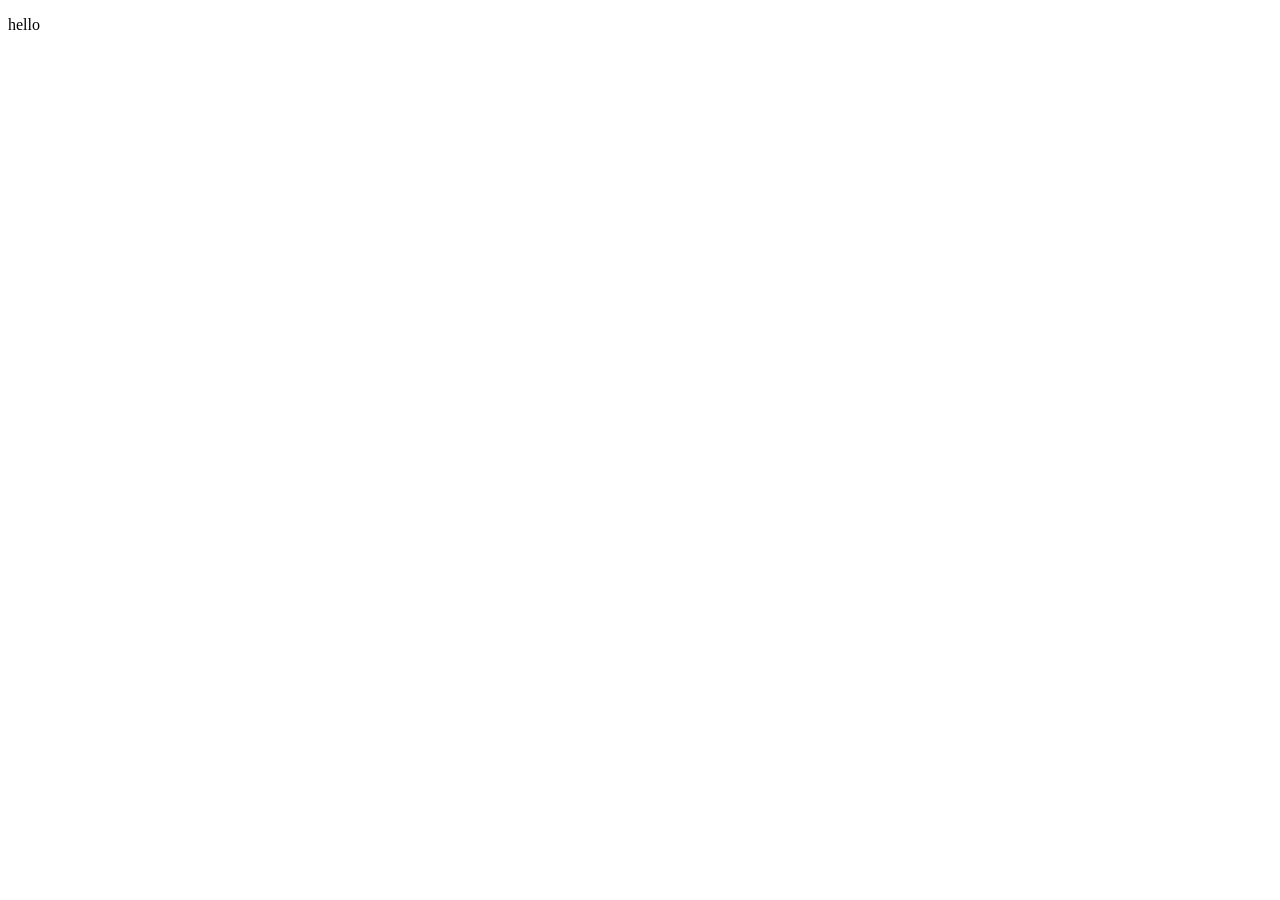
==== index.html @ 3524cd4f "added first page" ====
<!DOCTYPE html>
<html lang="en">
<head>
    <meta charset="UTF-8">
    <meta name="viewport" content="width=device-width, initial-scale=1.0">
    <title>Document</title>
</head>
<body>

 <p>hello</p>   


</body>

</html>
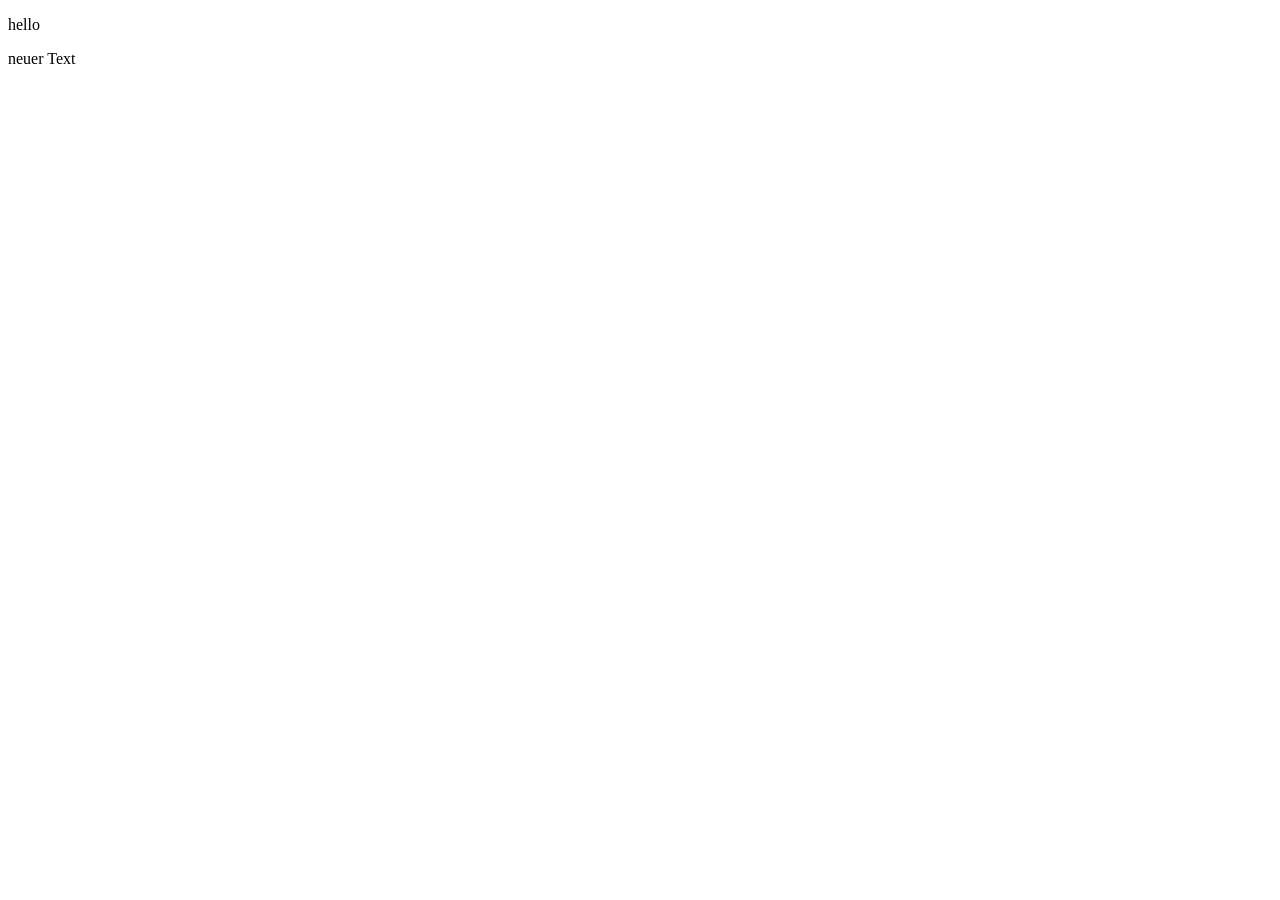
==== commit 9749e476: "Commit 1" ====
--- a/index.html
+++ b/index.html
@@ -8,7 +8,7 @@
 <body>
 
  <p>hello</p>   
-
+ <p>neuer Text</p>
 
 </body>
 
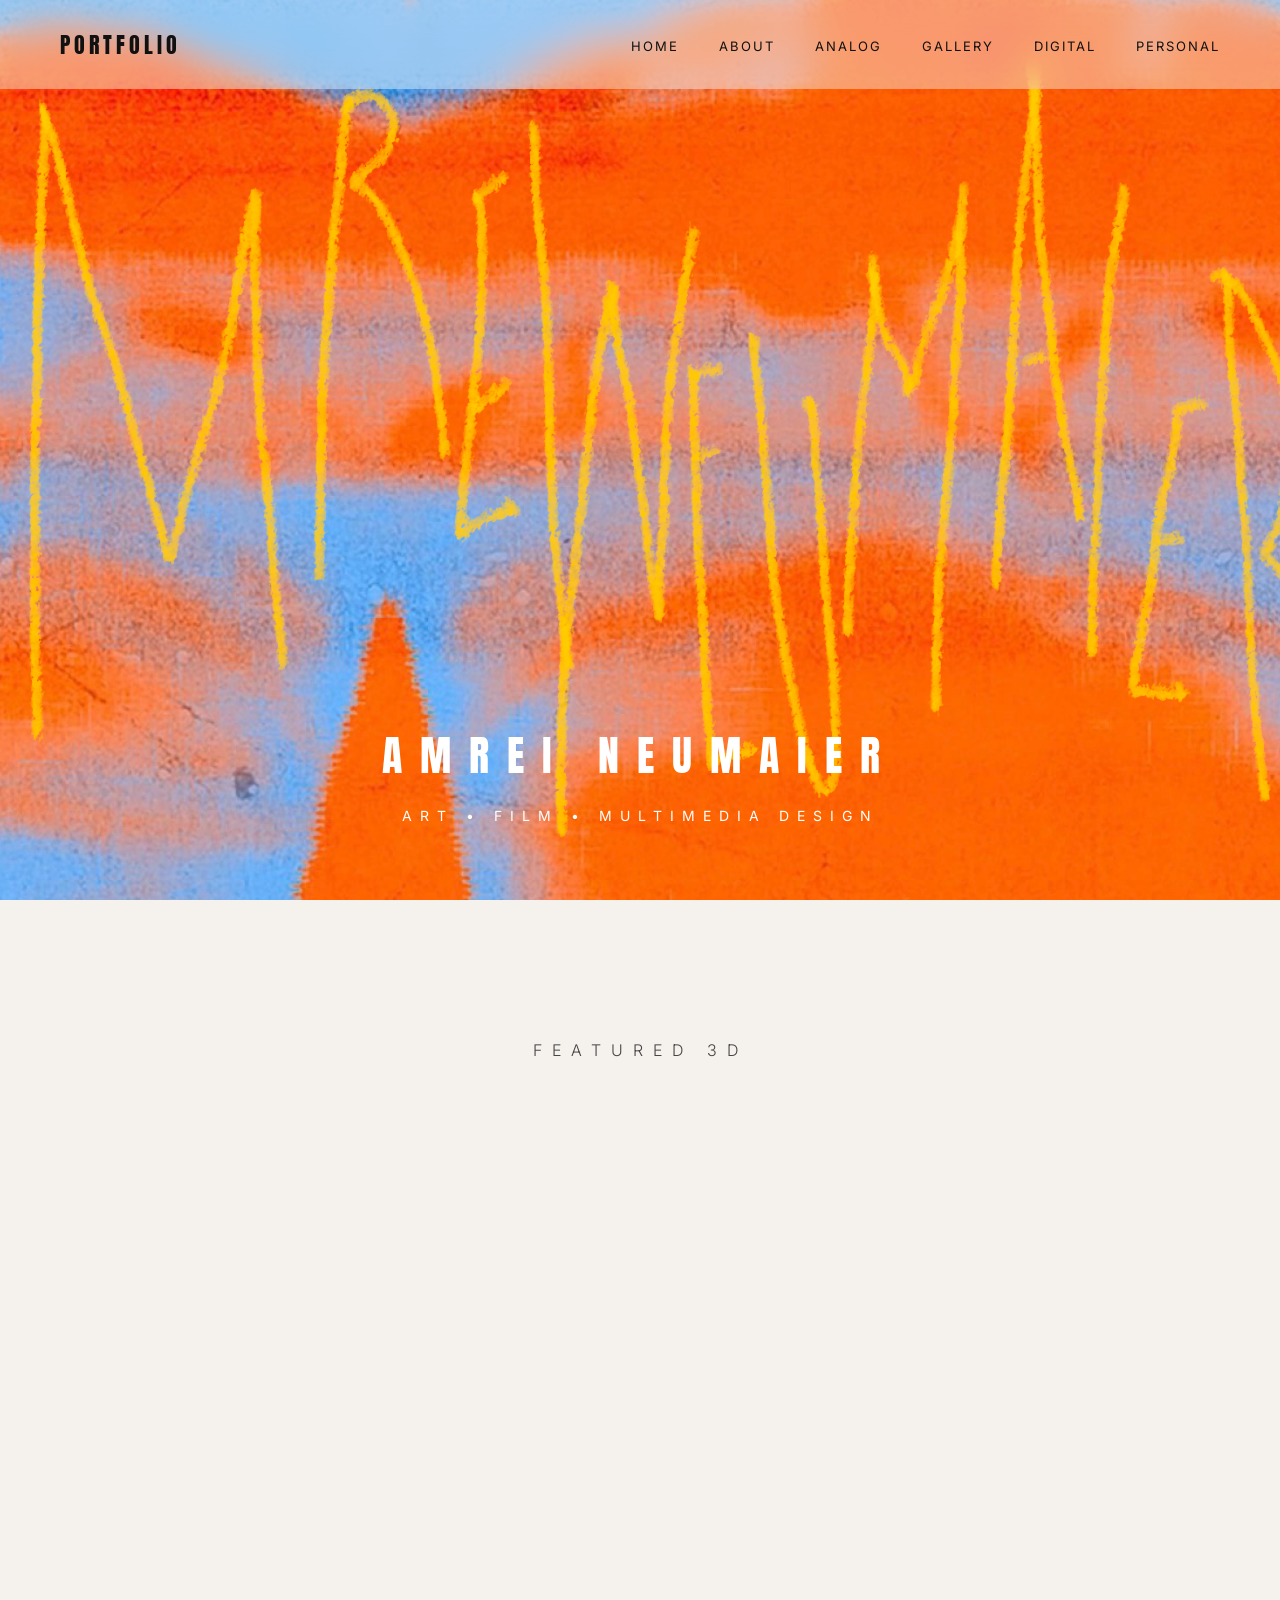
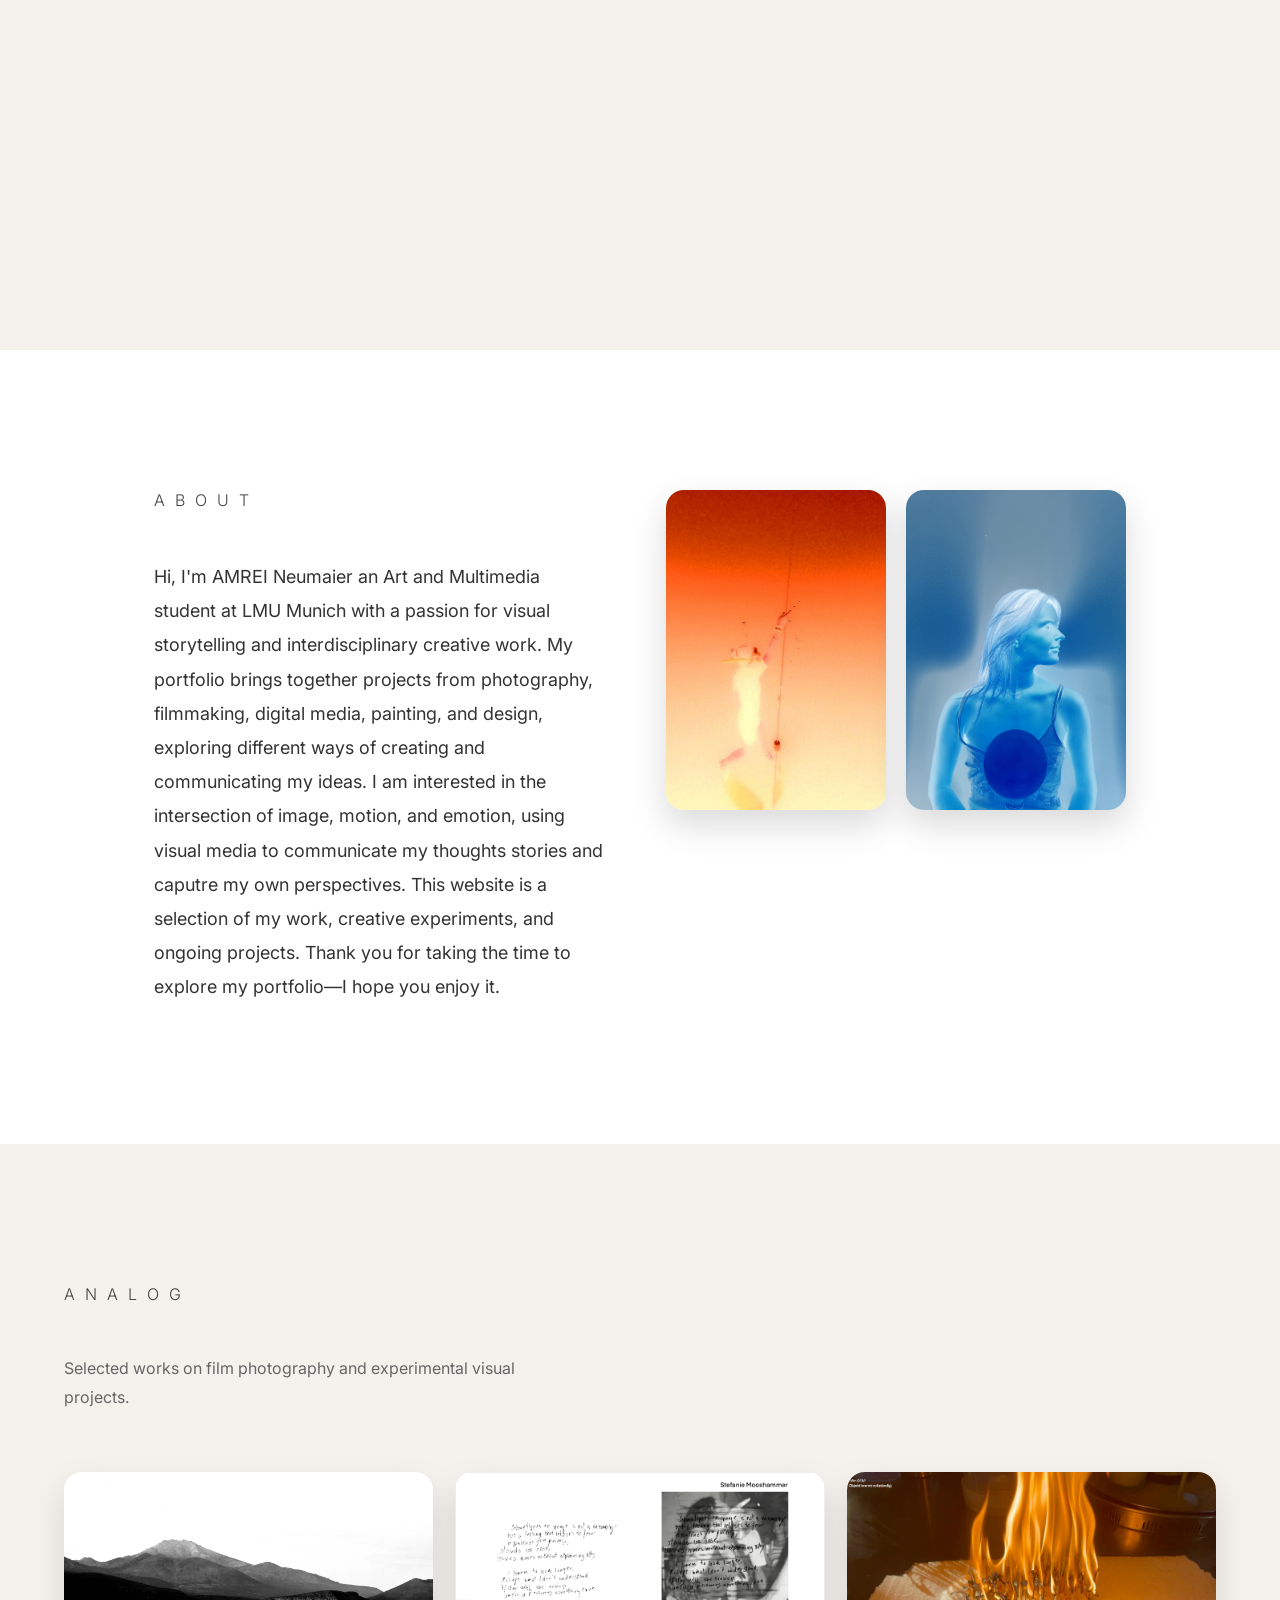
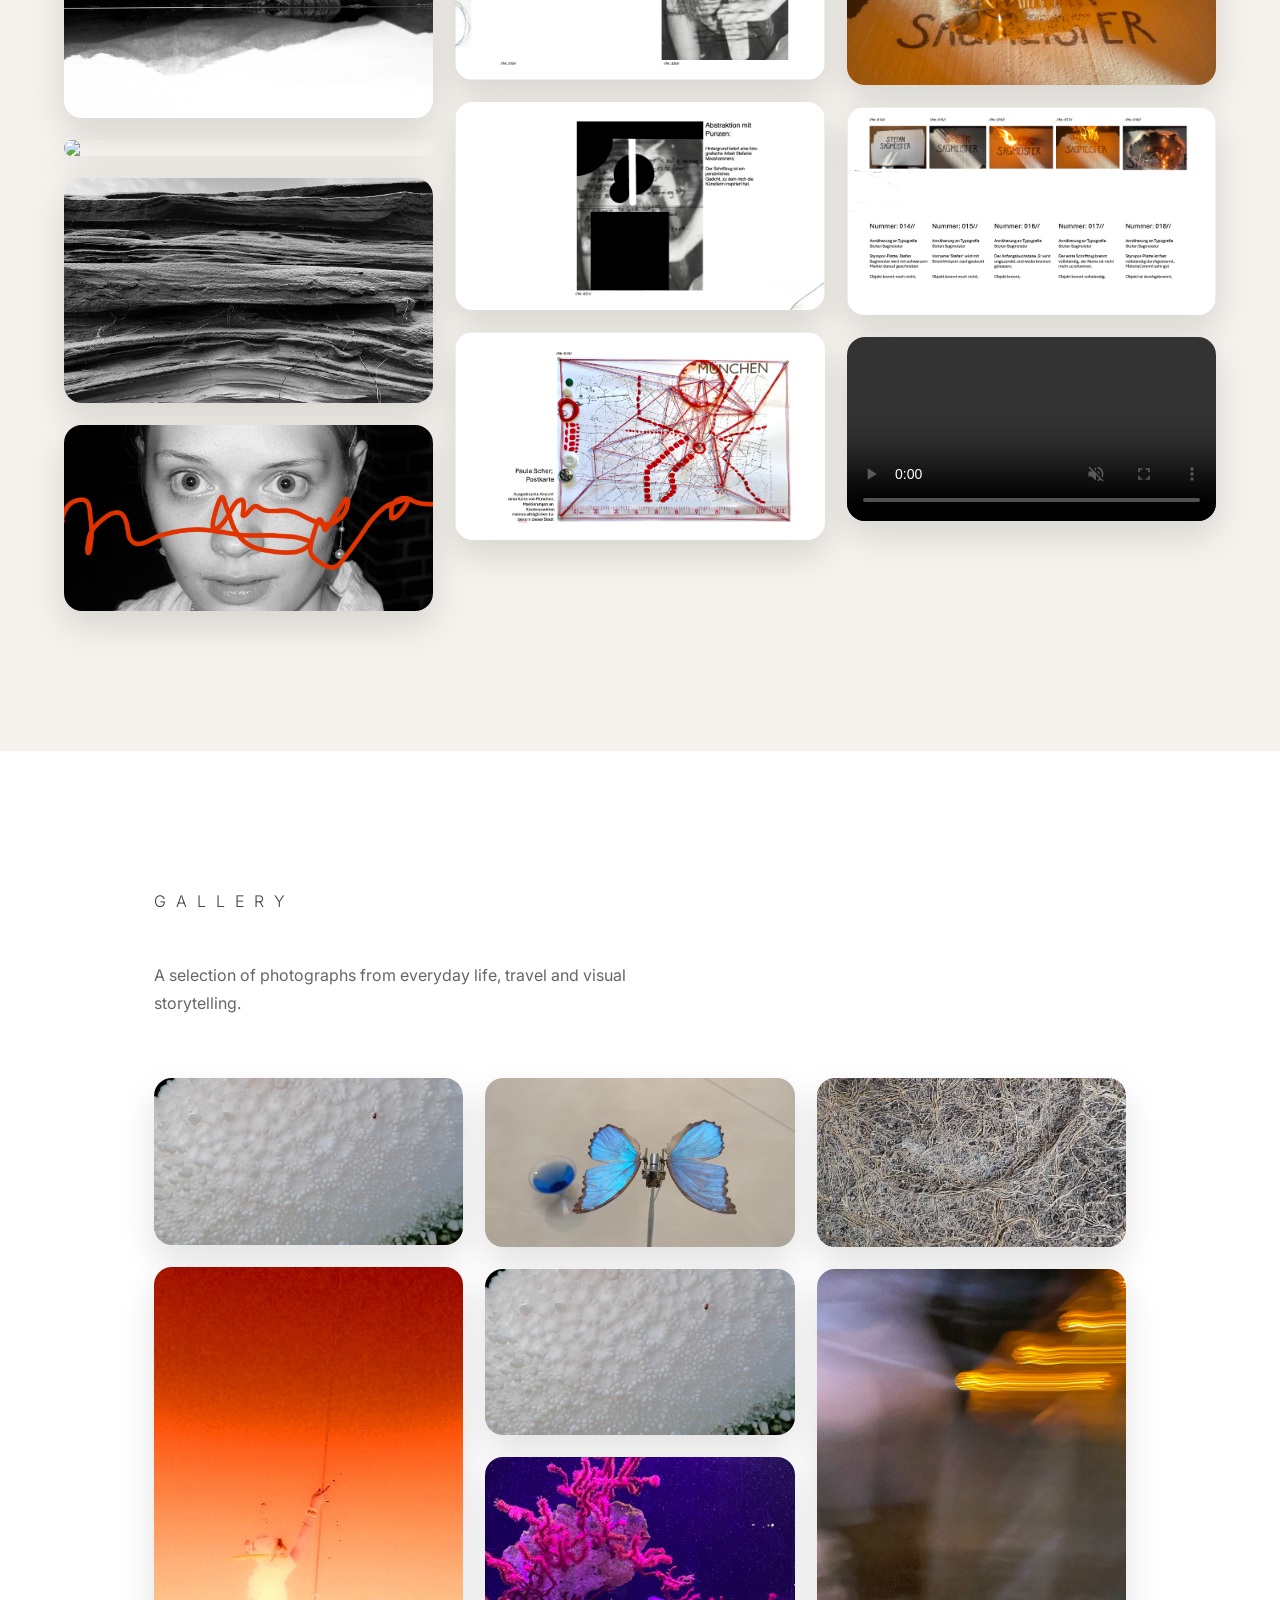
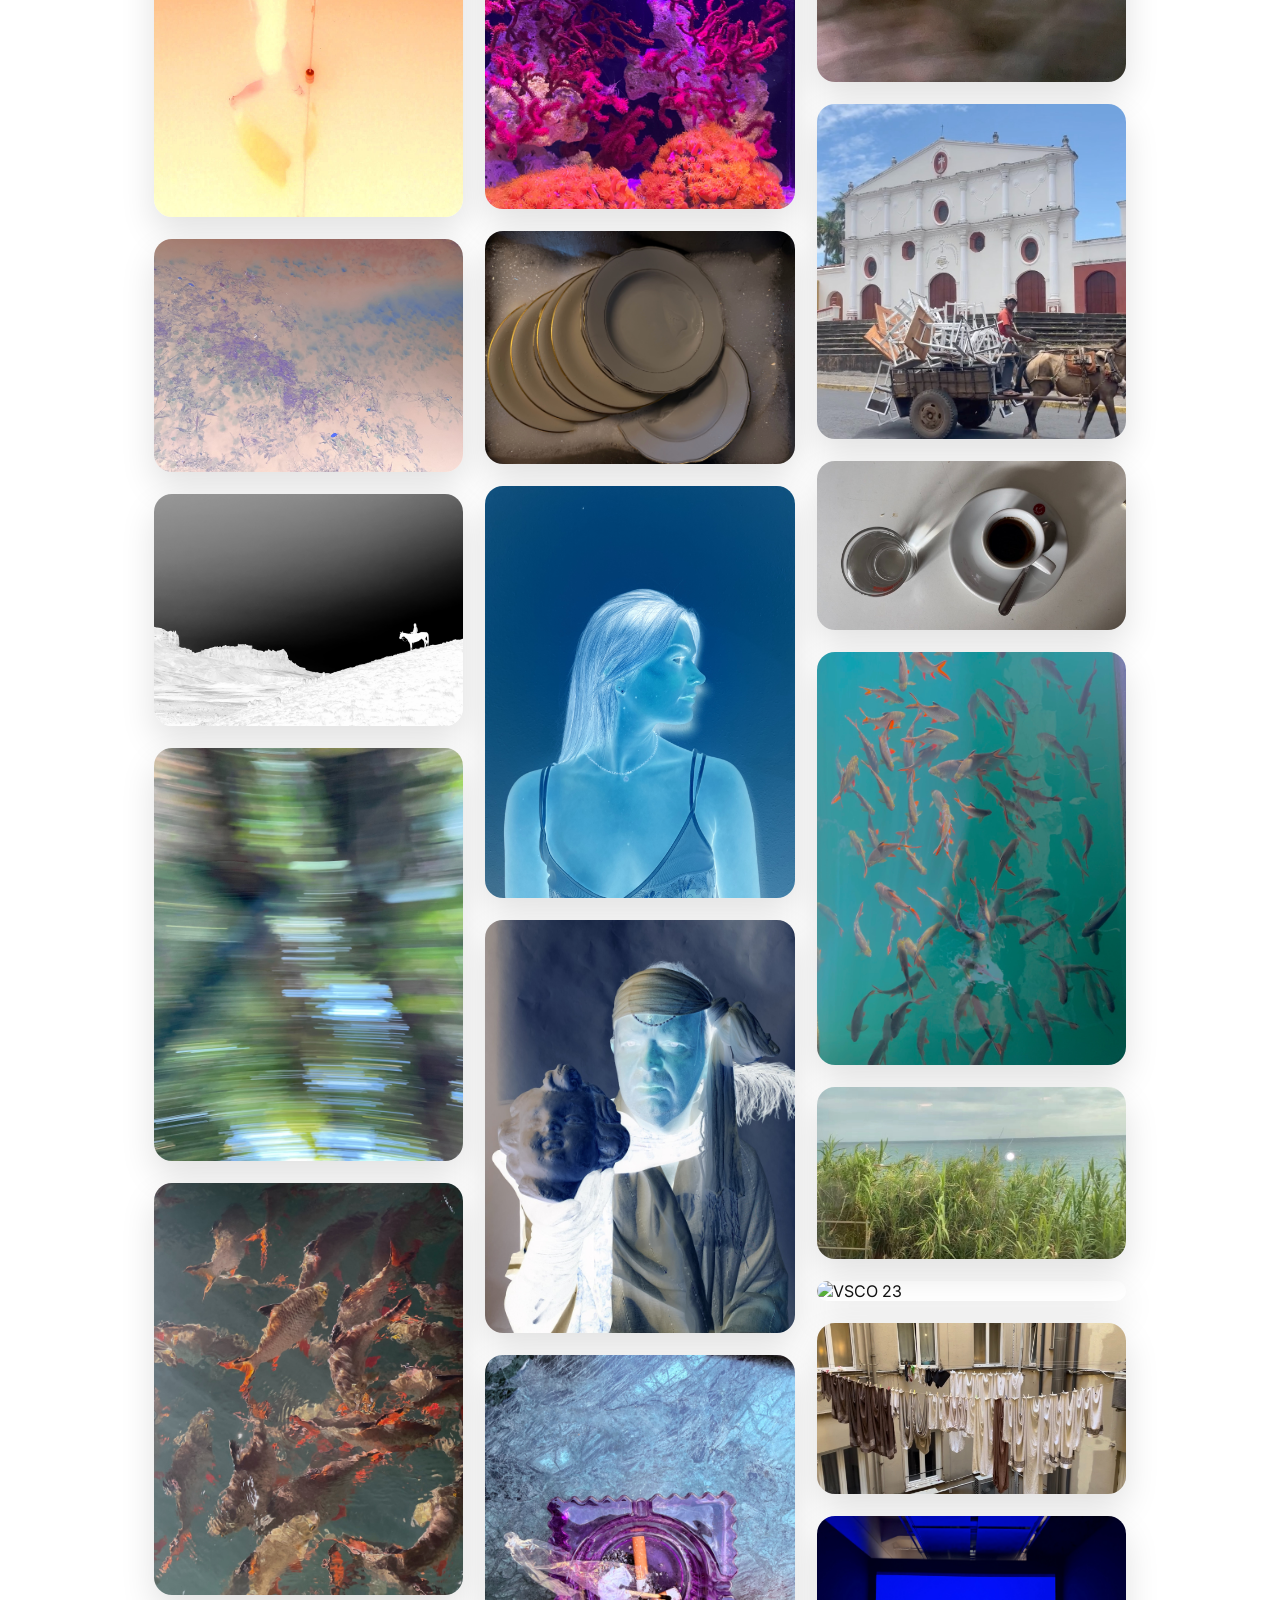
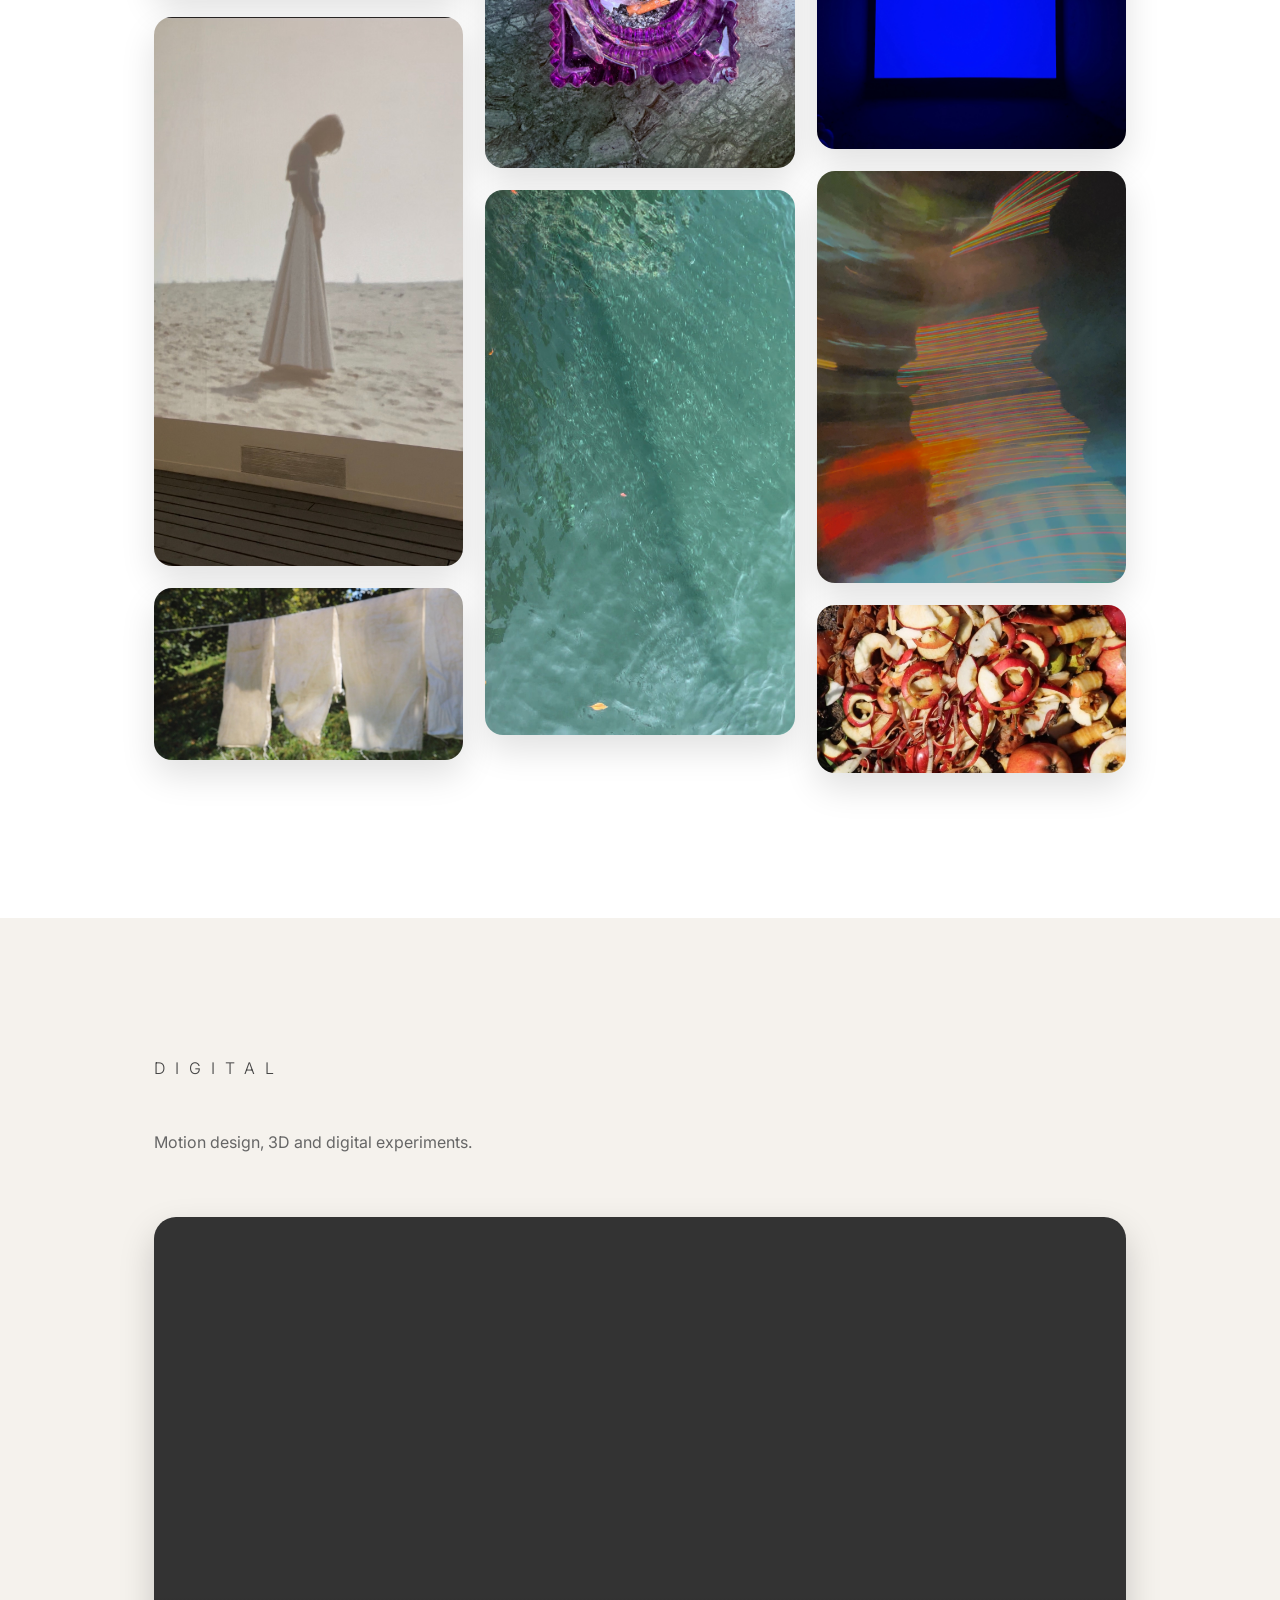
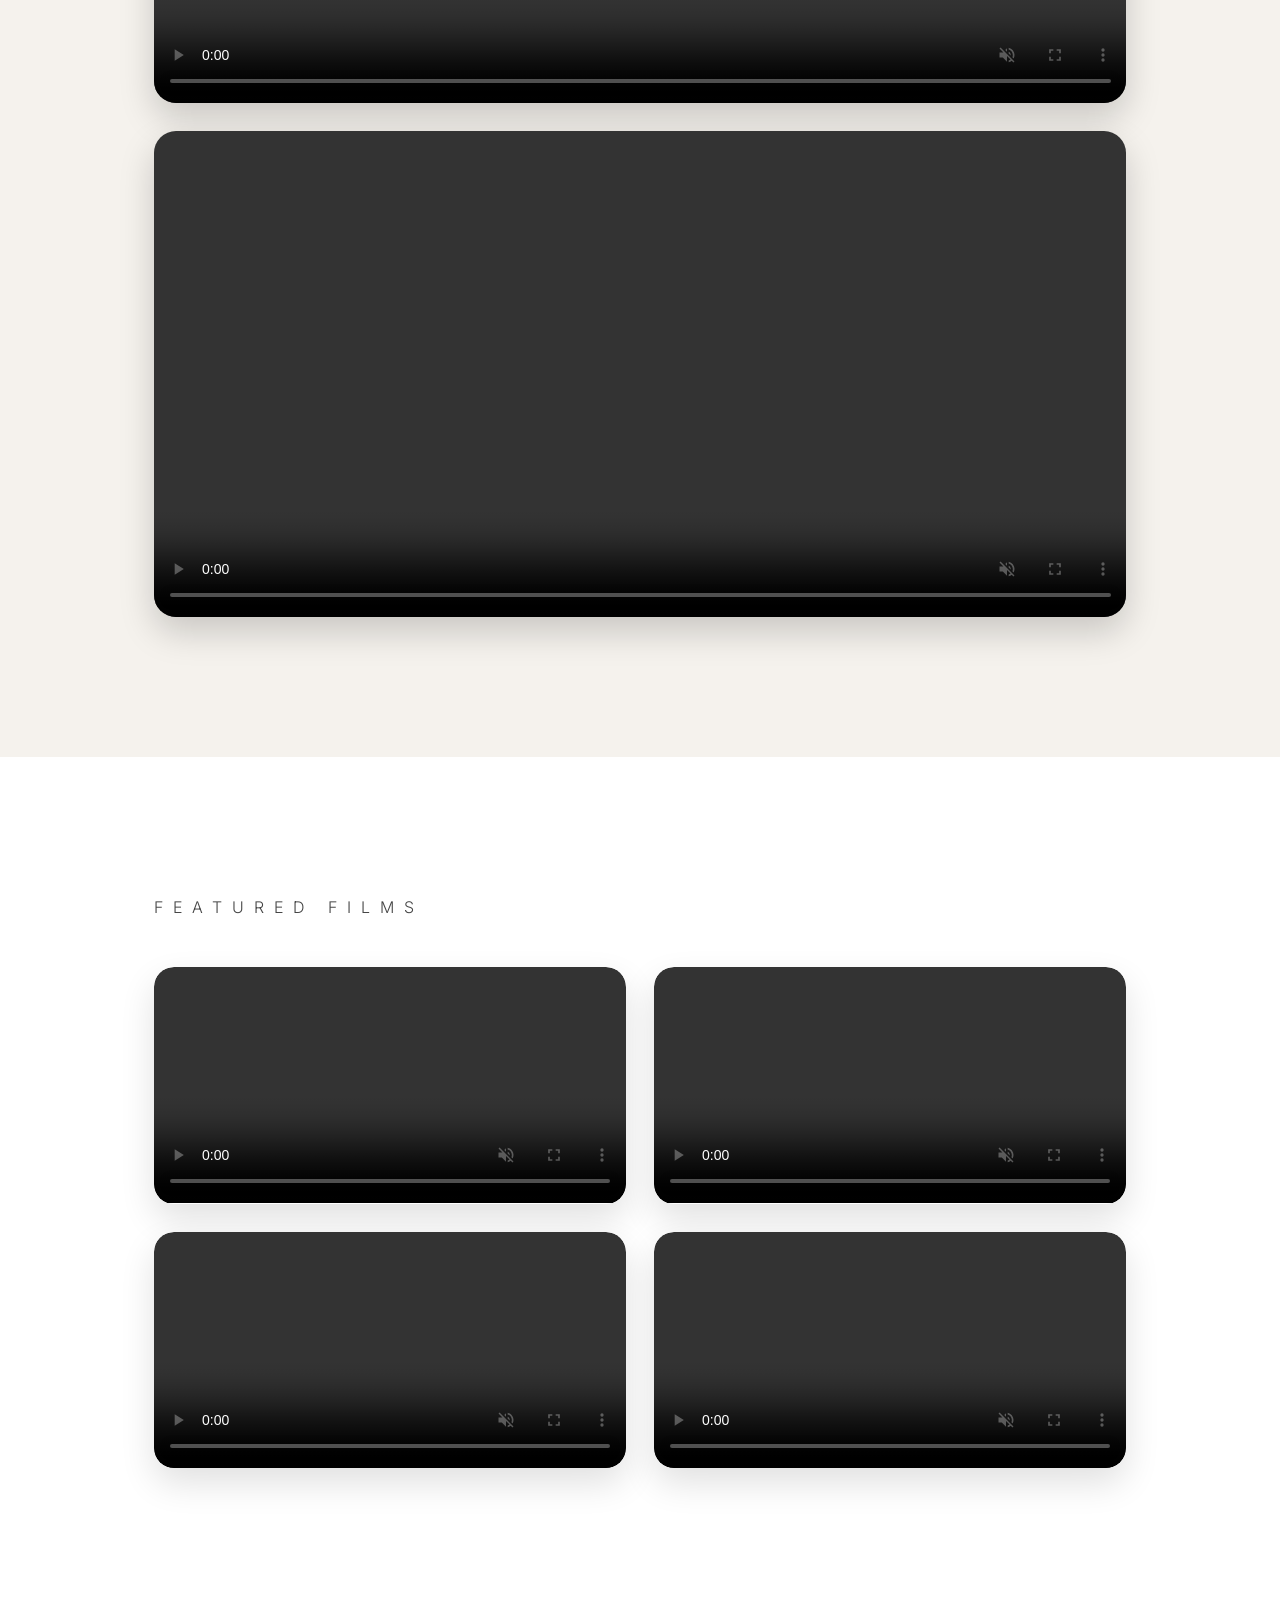
==== commit 59a1251a: "commit2" ====
--- a/index.html
+++ b/index.html
@@ -1,16 +1,166 @@
 <!DOCTYPE html>
 <html lang="en">
+
 <head>
+
     <meta charset="UTF-8">
     <meta name="viewport" content="width=device-width, initial-scale=1.0">
-    <title>Document</title>
+
+    <title>Amrei Neumaier | Portfolio</title>
+
+    <link rel="preconnect" href="https://fonts.googleapis.com">
+    <link rel="preconnect" href="https://fonts.gstatic.com" crossorigin>
+
+    <link href="https://fonts.googleapis.com/css2?family=Anton&family=Inter:wght@300;400;500&display=swap" rel="stylesheet">
+
+    <link rel="stylesheet" href="style.css">
+
+    <script type="module"
+    src="https://unpkg.com/@google/model-viewer/dist/model-viewer.min.js"></script>
+
 </head>
+
 <body>
 
- <p>hello</p>   
- <p>neuer Text</p>
+<nav>
+
+    <div class="logo">
+        PORTFOLIO
+    </div>
+
+    <ul>
+
+        <li><a href="#home">Home</a></li>
+        <li><a href="#about">About</a></li>
+        <li><a href="#analog">Analog</a></li>
+        <li><a href="#gallery">Gallery</a></li>
+        <li><a href="#digital">Digital</a></li>
+        <li><a href="#personal">Personal</a></li>
+
+    </ul>
+
+</nav>
+
+
+<header class="hero" id="home">
+
+    <img src="Images/wasser.png" class="hero-bg">
+
+    <div class="hero-text">
+
+        <h1>AMREI NEUMAIER</h1>
+
+        <p>
+            ART • FILM • MULTIMEDIA DESIGN
+        </p>
+
+    </div>
+
+</header>
+
+
+<section class="fish-section">
+
+    <h2>Featured 3D</h2>
+
+    <model-viewer
+        src="Models/fisch.glb"
+        auto-rotate
+        shadow-intensity="1">
+    </model-viewer>
+
+    <audio id="fishSound">
+        <source src="Audio/fishmarket.mp3" type="audio/mpeg">
+    </audio>
+
+
+</section>
+
+<section id="about">
+
+    <div class="about-content">
+
+        <div class="about-text">
+            <h2>About</h2>
+            <p>Hi, I'm AMREI Neumaier an Art and Multimedia student at LMU Munich with a passion for visual storytelling and interdisciplinary creative work.
+
+My portfolio brings together projects from photography, filmmaking, digital media, painting, and design, exploring different ways of creating and communicating my ideas. I am interested in the intersection of image, motion, and emotion, using visual media to communicate my thoughts stories and caputre my own perspectives.
+
+This website is a selection of my work, creative experiments, and ongoing projects. Thank you for taking the time to explore my portfolio—I hope you enjoy it.
+
+            </p>
+        </div>
+
+        <div class="about-images">
+            <img src="Images/diving.png" alt="Diving">
+            <img src="Images/ami.JPG" alt="Portrait von Amrei">
+        </div>
+
+    </div>
+
+</section>
+
+<section id="analog">
+
+    <div class="gallery-header">
+
+        <h2>Analog</h2>
+
+        <p>
+            Selected works on film photography and experimental visual projects.
+        </p>
+
+    </div>
+
+    <div id="analogGallery" class="masonry-gallery"></div>
+
+</section>
+
+<section id="gallery">
+
+    <div class="gallery-header">
+
+        <h2>Gallery</h2>
+
+        <p>
+            A selection of photographs from everyday life, travel and visual storytelling.
+        </p>
+
+    </div>
+
+    <div class="masonry-gallery" id="masonryGallery"></div>
+
+</section>
+
+<section id="digital">
+
+    <div class="gallery-header">
+
+        <h2>Digital</h2>
+
+        <p>
+            Motion design, 3D and digital experiments.
+        </p>
+
+    </div>
+
+    <div id="digitalGallery"></div>
+
+</section>
+
+
+<section id="personal">
+
+    <h2>Featured Films</h2>
+
+    <div id="filmGrid" class="film-grid"></div>
+
+    <div id="filmGrid" class="film-grid"></div>
+
+</section>
+
+<script src="script.js"></script>
 
 </body>
 
-</html>
-
+</html>
--- a/style.css
+++ b/style.css
@@ -0,0 +1,815 @@
+/* ---------------- RESET ---------------- */
+
+*{
+    margin:0;
+    padding:0;
+    box-sizing:border-box;
+}
+
+html{
+    scroll-behavior:smooth;
+}
+
+body{
+
+    font-family:"Inter",sans-serif;
+    background:#F5F2ED;
+    color:#111;
+    overflow-x:hidden;
+
+}
+
+
+/* ---------------- NAVIGATION ---------------- */
+
+nav{
+
+    position:fixed;
+
+    top:0;
+    left:0;
+
+    width:100%;
+
+    display:flex;
+
+    justify-content:space-between;
+
+    align-items:center;
+
+    padding:28px 60px;
+
+    z-index:1000;
+
+    backdrop-filter:blur(18px);
+
+    background:rgba(245,242,237,.45);
+
+    transition:.4s;
+
+}
+
+nav.scrolled{
+
+    background:rgba(255,255,255,.88);
+
+    box-shadow:0 8px 25px rgba(0,0,0,.08);
+
+}
+
+.logo{
+
+    font-family:"Anton",sans-serif;
+
+    font-size:22px;
+
+    letter-spacing:4px;
+
+    color:#111;
+
+}
+
+
+nav ul{
+
+    display:flex;
+
+    gap:40px;
+
+    list-style:none;
+
+}
+
+nav a{
+
+    text-decoration:none;
+
+    color:#111;
+
+    font-size:13px;
+
+    text-transform:uppercase;
+
+    letter-spacing:2px;
+
+    position:relative;
+
+}
+
+nav a::after{
+
+    content:"";
+
+    position:absolute;
+
+    left:0;
+    bottom:-6px;
+
+    width:0;
+
+    height:1px;
+
+    background:#111;
+
+    transition:.35s;
+
+}
+
+nav a:hover::after{
+
+    width:100%;
+
+}
+
+
+
+/* ---------------- HERO ---------------- */
+
+.hero{
+
+    position:relative;
+
+    width:100%;
+
+    height:100vh;
+
+    overflow:hidden;
+
+}
+
+.hero-bg{
+
+    position:absolute;
+
+    inset:0;
+
+    width:100%;
+    height:100%;
+
+    object-fit:cover;
+
+}
+
+.hero-text{
+
+    position:absolute;
+
+    bottom:70px;
+
+    left:50%;
+
+    transform:translateX(-50%);
+
+    text-align:center;
+
+    color:white;
+
+    animation:fadeUp 1.2s ease;
+
+}
+
+.hero-text h1{
+
+    font-family:"Anton",sans-serif;
+
+    font-size:42px;
+
+    letter-spacing:18px;
+
+    font-weight:400;
+
+    margin-bottom:16px;
+
+    text-shadow:none;
+
+}
+
+.hero-text p{
+
+    font-size:14px;
+
+    letter-spacing:8px;
+
+    text-transform:uppercase;
+
+    color:white;
+
+    max-width:none;
+
+}
+
+/* ---------------- ANALOG ---------------- */
+
+#analog{
+    padding:140px 5%;
+}
+
+#analog h2{
+    margin-bottom:50px;
+}
+
+.analog-grid{
+
+    display:grid;
+
+    grid-template-columns:2fr 1fr;
+
+    gap:35px;
+
+    width:100%;
+}
+
+.landscape{
+
+    width:100%;
+    height:340px;
+
+    object-fit:cover;
+
+    border-radius:18px;
+
+    box-shadow:0 15px 35px rgba(0,0,0,.12);
+
+    transition:.4s;
+
+}
+
+.portrait-large{
+
+    width:100%;
+    height:560px;
+
+    object-fit:cover;
+
+    border-radius:18px;
+
+    box-shadow:0 15px 35px rgba(0,0,0,.12);
+
+    transition:.4s;
+
+}
+
+.portrait-small{
+
+    width:100%;
+    height:340px;
+
+    object-fit:contain;
+
+    background:white;
+
+    border-radius:18px;
+
+    box-shadow:0 15px 35px rgba(0,0,0,.12);
+
+    transition:.4s;
+
+}
+
+.landscape:hover,
+.portrait-large:hover,
+.portrait-small:hover{
+
+    transform:translateY(-6px);
+
+}
+/* ---------------- Animation ---------------- */
+
+@keyframes fadeUp{
+
+    from{
+
+        opacity:0;
+
+        transform:translate(-50%,40px);
+
+    }
+
+    to{
+
+        opacity:1;
+
+        transform:translate(-50%,0);
+
+    }
+
+}
+
+
+/* ---------------- Sections ---------------- */
+
+section{
+
+    padding:140px 12%;
+
+}
+
+section:nth-child(even){
+
+    background:white;
+
+}
+
+h2{
+
+    font-family:"Inter", sans-serif;
+
+    font-size:16px;
+
+    font-weight:300;
+
+    letter-spacing:10px;
+
+    text-transform:uppercase;
+
+    color:#444;
+
+    margin-bottom:50px;
+
+}
+
+p{
+
+    max-width:700px;
+
+    font-size:18px;
+
+    line-height:1.9;
+
+    color:#333;
+
+}
+
+
+/* ---------------- ABOUT ---------------- */
+
+.about-content{
+    display:grid;
+    grid-template-columns:1fr auto;
+    align-items:start;
+    gap:60px;
+}
+
+.about-images{
+    display:flex;
+    gap:20px;
+}
+
+.about-images img{
+    width:220px;
+    height:320px;
+    object-fit:cover;
+    border-radius:18px;
+    box-shadow:0 15px 35px rgba(0,0,0,.15);
+}
+
+/* ---------------- 3D ---------------- */
+
+.fish-section{
+
+    display:flex;
+
+    flex-direction:column;
+
+    align-items:center;
+
+}
+
+model-viewer{
+
+    width:700px;
+
+    height:700px;
+
+    animation:float 5s ease-in-out infinite;
+
+}
+
+
+@keyframes float{
+
+    0%{
+
+        transform:translateY(0);
+
+    }
+
+    50%{
+
+        transform:translateY(-20px);
+
+    }
+
+    100%{
+
+        transform:translateY(0);
+
+    }
+
+}
+
+
+/* ---------------- FILMS ---------------- */
+
+#personal{
+
+    background-image:url("Images/orangeblau.png");
+
+    background-size:cover;
+
+    background-position:center;
+
+}
+
+.filmGrid{
+
+    display:grid;
+
+    grid-template-columns:1fr 1fr;
+
+    gap:40px;
+
+    margin-top:60px;
+
+}
+
+video{
+
+    width:100%;
+
+    border-radius:22px;
+
+    transition:.4s;
+
+    box-shadow:0 15px 35px rgba(0,0,0,.18);
+
+}
+
+video:hover{
+
+    transform:translateY(-8px);
+
+}
+
+* ---------------- ANALOG GALLERY ---------------- */
+
+
+.analog-gallery img{
+
+    width:100%;
+
+    max-width:700px;
+
+    border-radius:18px;
+
+    object-fit:cover;
+
+    transition:.4s ease;
+
+}
+
+.analog-gallery img:hover{
+
+    transform:scale(1.01);
+
+}
+
+* ---------------- GALLERY ---------------- */
+
+#gallery{
+
+    background:#ffffff;
+
+}
+
+.gallery-header{
+
+    margin-bottom:60px;
+
+}
+
+.gallery-header p{
+
+    max-width:500px;
+
+    font-size:16px;
+
+    color:#666;
+
+    line-height:1.8;
+
+}
+
+.masonry-gallery{
+
+    column-count:3;
+
+    column-gap:20px;
+
+}
+
+.masonry-gallery img{
+
+    width:100%;
+
+    margin-bottom:20px;
+
+    display:block;
+
+    border-radius:16px;
+
+    cursor:pointer;
+
+    transition:
+    transform .35s ease,
+    opacity .35s ease,
+    box-shadow .35s ease;
+
+    break-inside:avoid;
+
+    box-shadow:0 10px 25px rgba(0,0,0,.08);
+
+}
+
+.masonry-gallery img:hover{
+
+    transform:translateY(-4px);
+
+    box-shadow:0 18px 40px rgba(0,0,0,.16);
+
+}
+
+/* -------- LIGHTBOX -------- */
+
+.lightbox{
+
+    position:fixed;
+
+    inset:0;
+
+    background:rgba(15,15,15,.92);
+
+    display:flex;
+
+    justify-content:center;
+
+    align-items:center;
+
+    opacity:0;
+
+    visibility:hidden;
+
+    transition:.3s;
+
+    z-index:99999;
+
+    padding:40px;
+
+}
+
+.lightbox.active{
+
+    opacity:1;
+
+    visibility:visible;
+
+}
+
+.lightbox img{
+
+    max-width:90vw;
+
+    max-height:90vh;
+
+    border-radius:12px;
+
+}
+
+.lightbox-close{
+
+    position:absolute;
+
+    top:35px;
+
+    right:45px;
+
+    color:white;
+
+    font-size:42px;
+
+    cursor:pointer;
+
+    font-weight:300;
+
+}
+
+/* ---------- DIGITAL ---------- */
+
+#digitalGallery{
+
+    display:flex;
+    flex-direction:column;
+    gap:28px;
+    margin-top:50px;
+
+}
+
+.digital-large video{
+
+    width:100%;
+    display:block;
+    border-radius:22px;
+    box-shadow:0 15px 35px rgba(0,0,0,.15);
+
+}
+
+.digital-small{
+
+    max-width:550px;
+
+}
+
+.digital-small video{
+
+    width:100%;
+    display:block;
+    border-radius:22px;
+    box-shadow:0 15px 35px rgba(0,0,0,.15);
+
+}
+/* ---------- Featured Films ---------- */
+
+.film-grid{
+    display:grid;
+    grid-template-columns:repeat(2, minmax(0,1fr));
+    gap:28px;
+    margin-top:50px;
+}
+
+.film-card{
+    overflow:hidden;
+    border-radius:20px;
+    box-shadow:0 15px 35px rgba(0,0,0,.12);
+}
+
+.film-card video{
+    width:100%;
+    display:block;
+    object-fit:cover;
+    border-radius:20px;
+    transition:.3s;
+}
+
+.film-card:hover video{
+    transform:scale(1.02);
+}
+
+@media(max-width:900px){
+
+    .film-grid{
+        grid-template-columns:1fr;
+    }
+
+}
+/* ---------- UNIVERSAL MASONRY ---------- */
+
+.masonry-gallery{
+
+    column-count:3;
+
+    column-gap:22px;
+
+}
+
+.masonry-gallery img,
+.masonry-gallery video{
+
+    width:100%;
+
+    display:block;
+
+    margin-bottom:22px;
+
+    border-radius:18px;
+
+    break-inside:avoid;
+
+    cursor:pointer;
+
+    transition:.35s;
+
+    box-shadow:0 15px 35px rgba(0,0,0,.12);
+
+}
+
+.masonry-gallery img:hover,
+.masonry-gallery video:hover{
+
+    transform:translateY(-5px);
+
+}
+
+@media(max-width:1000px){
+
+.masonry-gallery{
+
+column-count:2;
+
+}
+
+}
+
+@media(max-width:700px){
+
+.masonry-gallery{
+
+column-count:1;
+
+}
+
+}
+
+/* -------- Responsive -------- */
+
+@media(max-width:1000px){
+
+.masonry-gallery{
+
+column-count:2;
+
+}
+
+}
+
+@media(max-width:650px){
+
+.masonry-gallery{
+
+column-count:1;
+
+}
+
+}
+/* ---------------- Responsive ---------------- */
+
+@media(max-width:900px){
+
+nav{
+
+padding:20px;
+
+}
+
+nav ul{
+
+gap:18px;
+
+}
+
+.logo{
+
+font-size:18px;
+
+}
+
+.hero-text h1{
+
+font-size:24px;
+
+letter-spacing:8px;
+
+}
+
+.hero-text p{
+
+font-size:11px;
+
+letter-spacing:4px;
+
+}
+
+h2{
+
+    font-family:"Inter", sans-serif;
+
+    font-size:16px;
+
+    font-weight:300;
+
+    letter-spacing:10px;
+
+    text-transform:uppercase;
+
+    color:#444;
+
+    margin-bottom:50px;
+
+}
+
+.filmGrid{
+
+grid-template-columns:1fr;
+
+}
+
+}
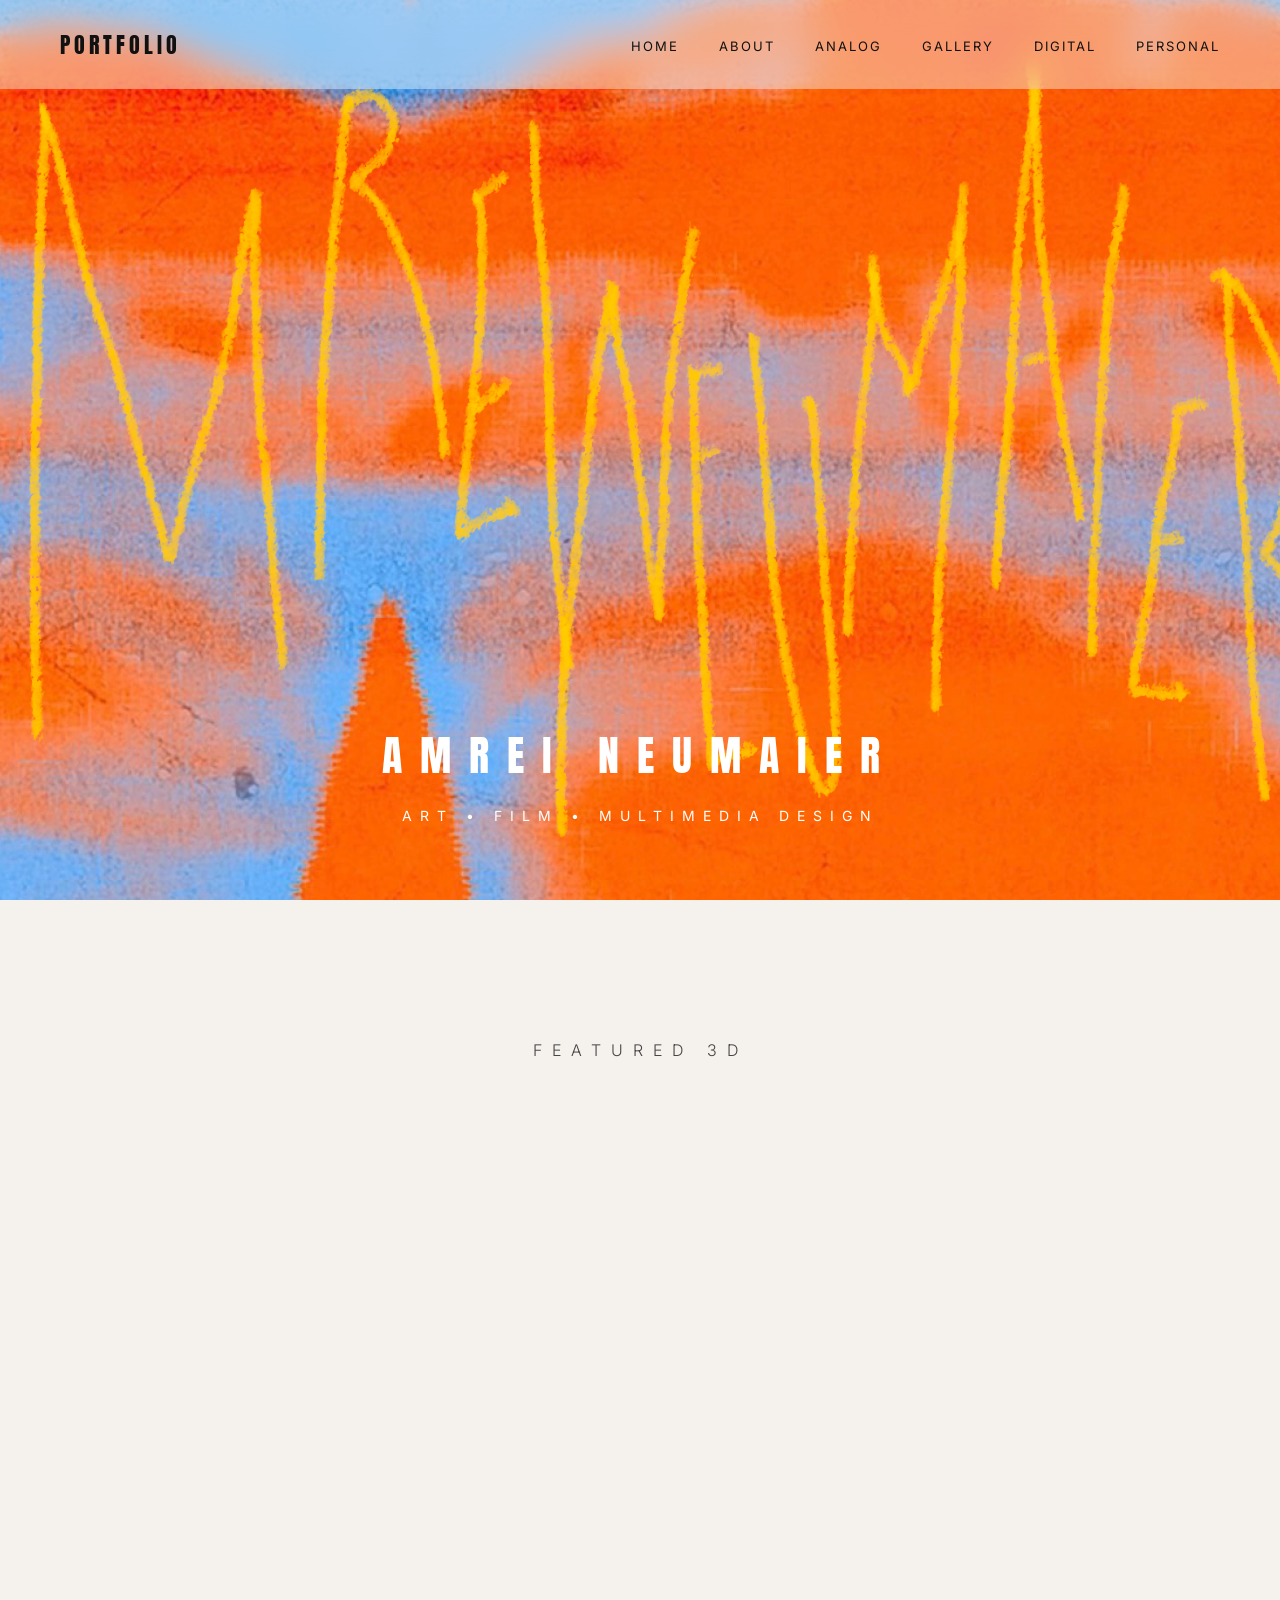
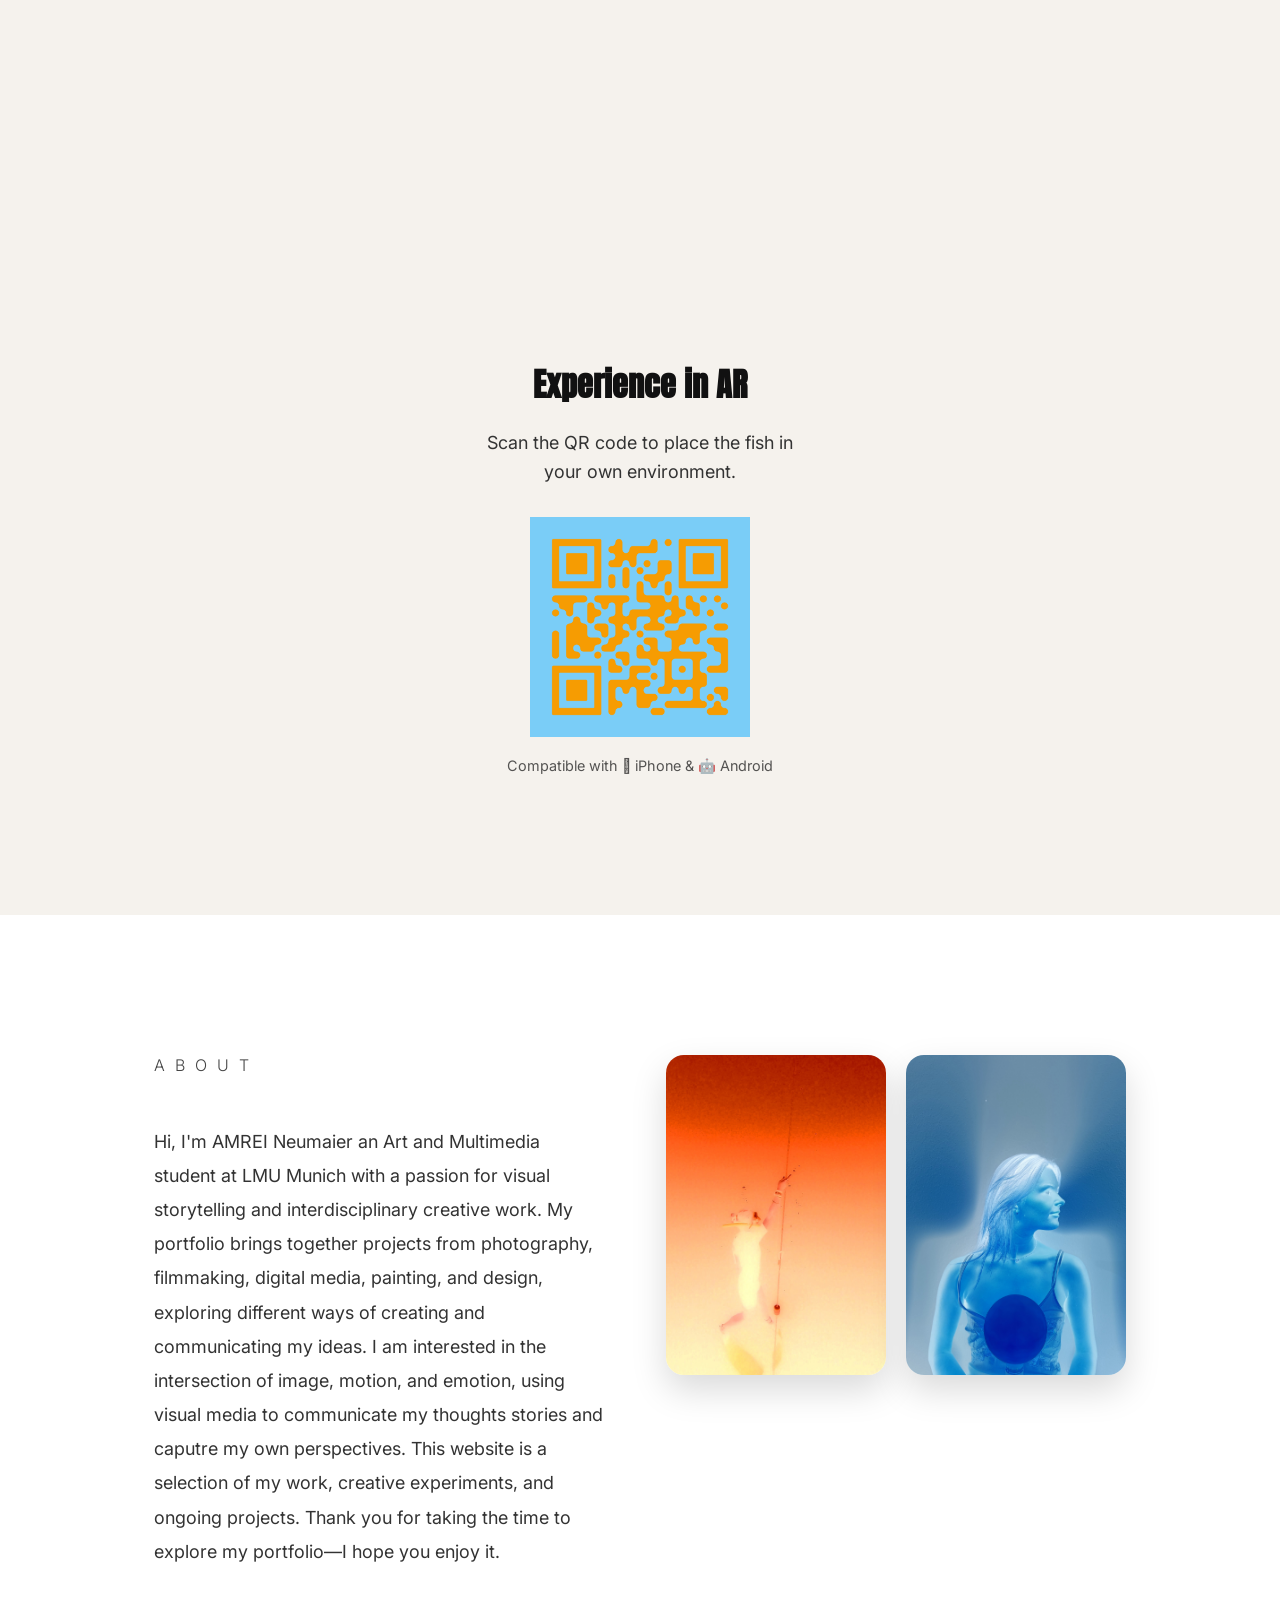
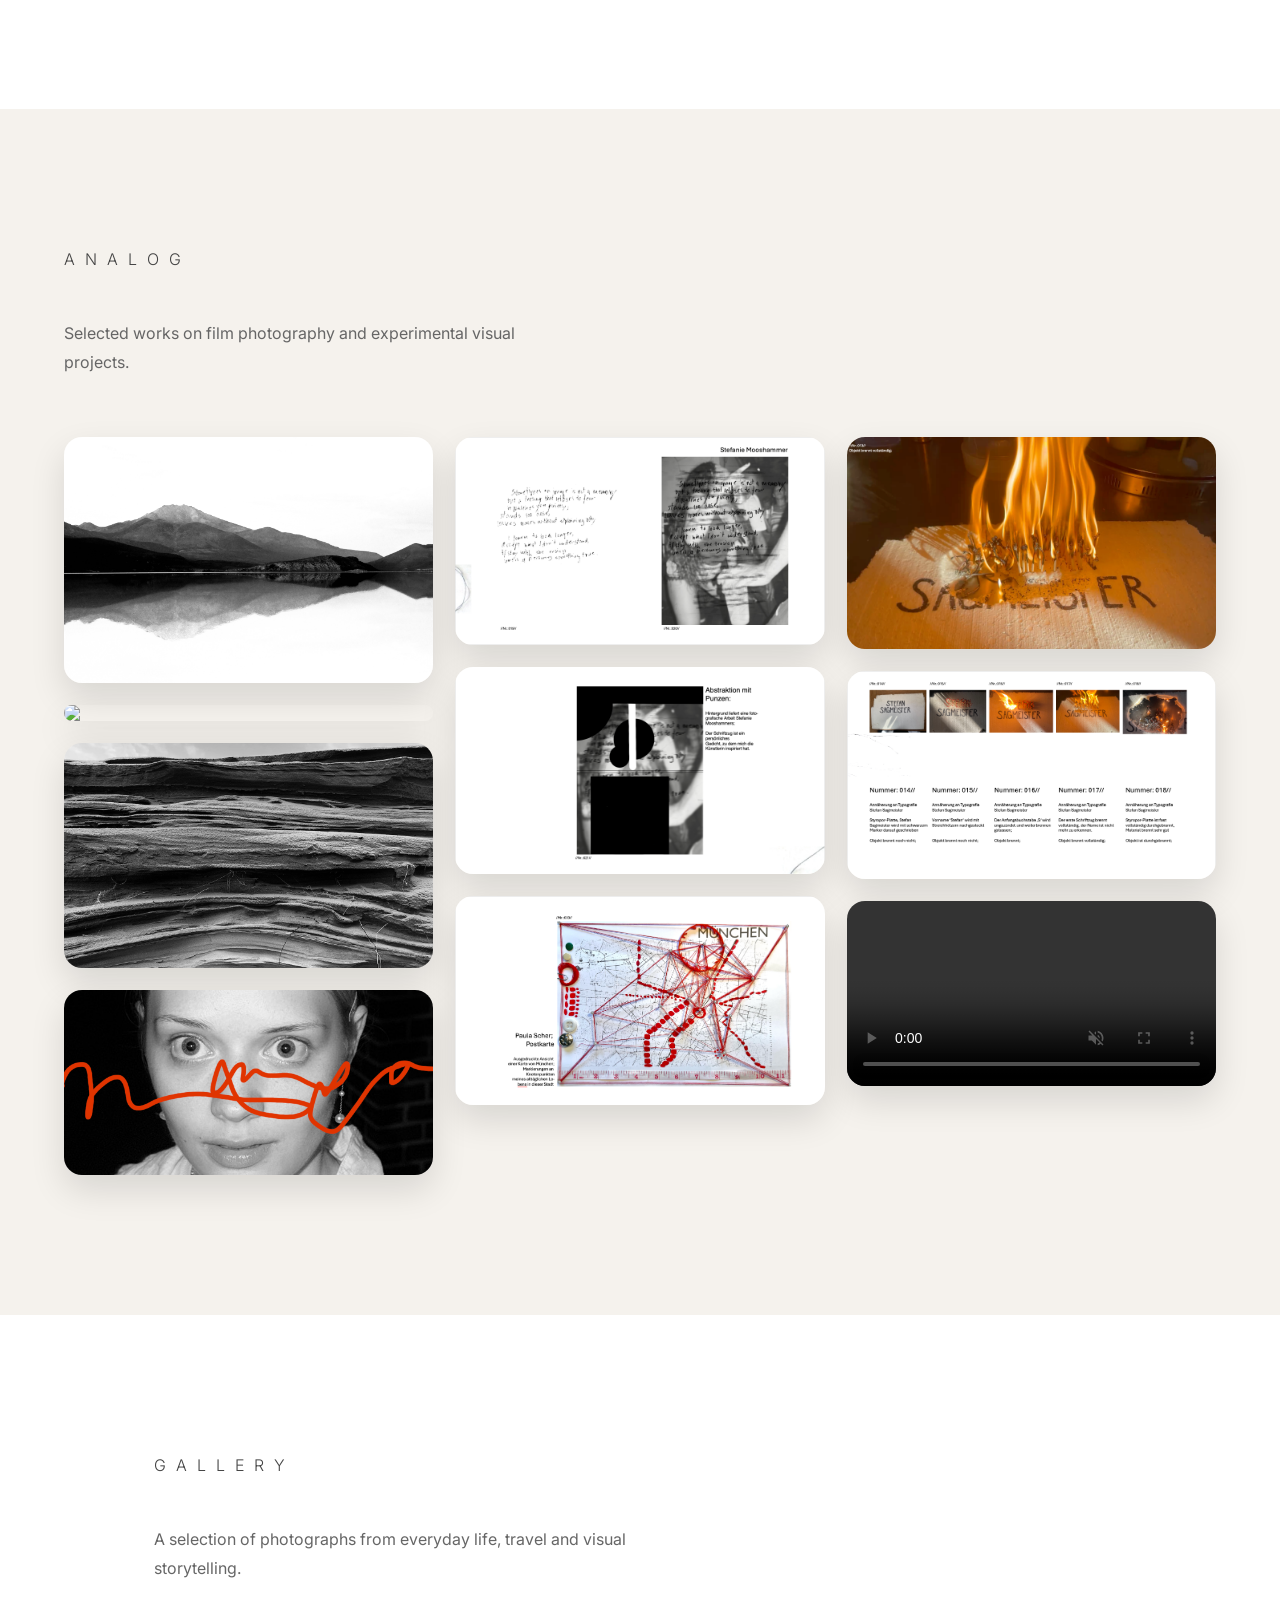
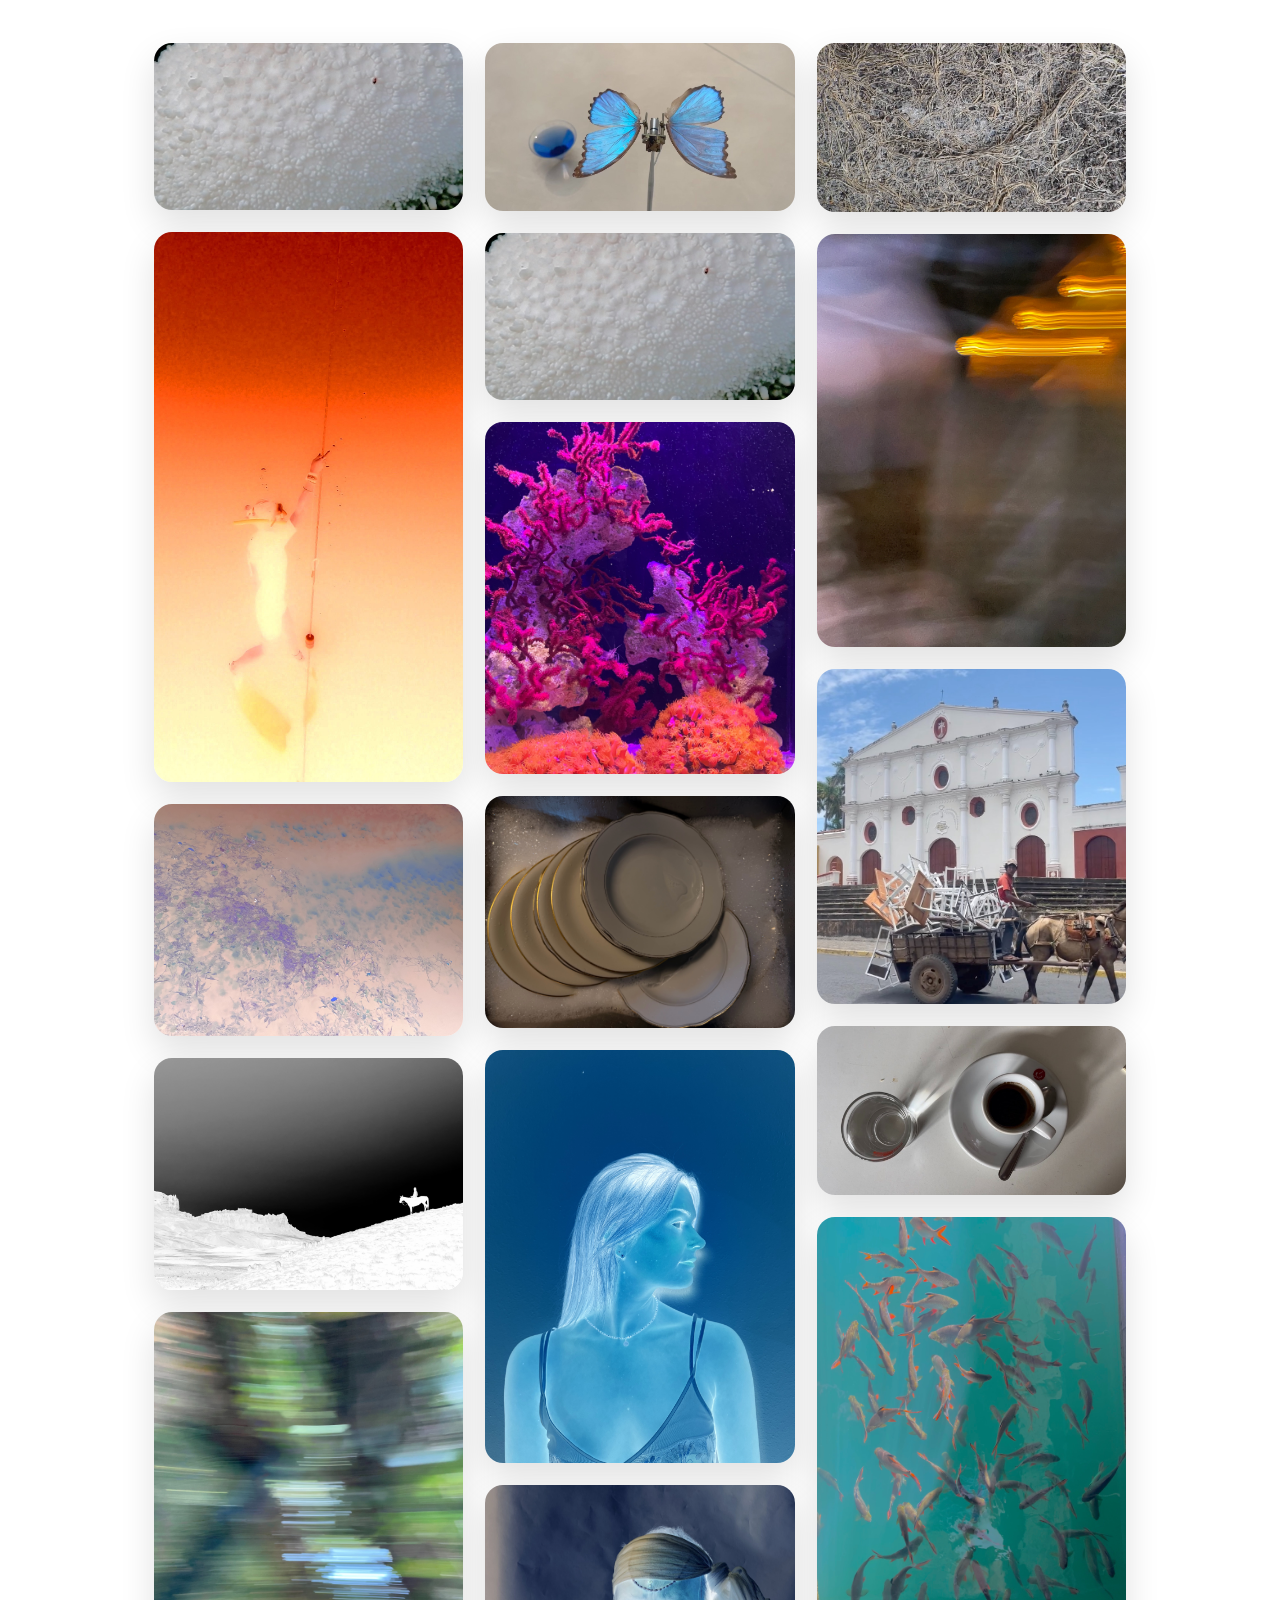
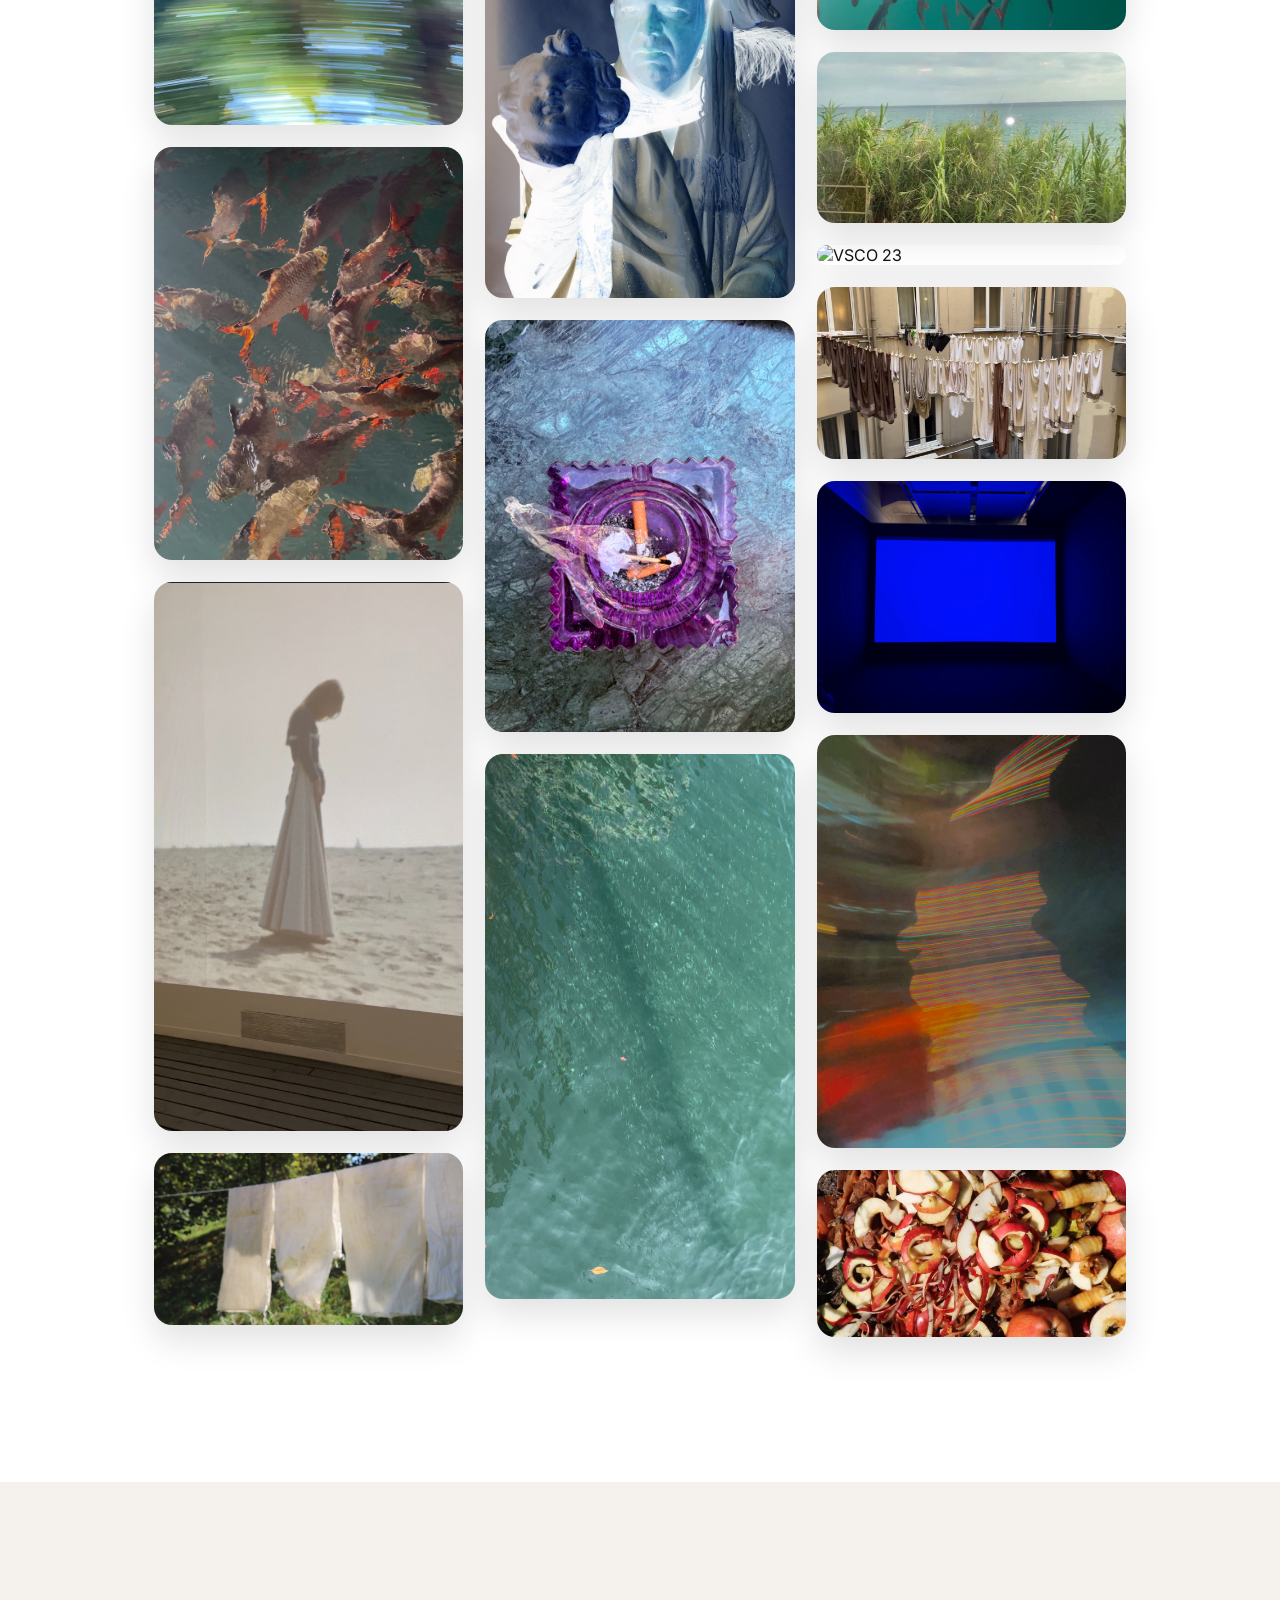
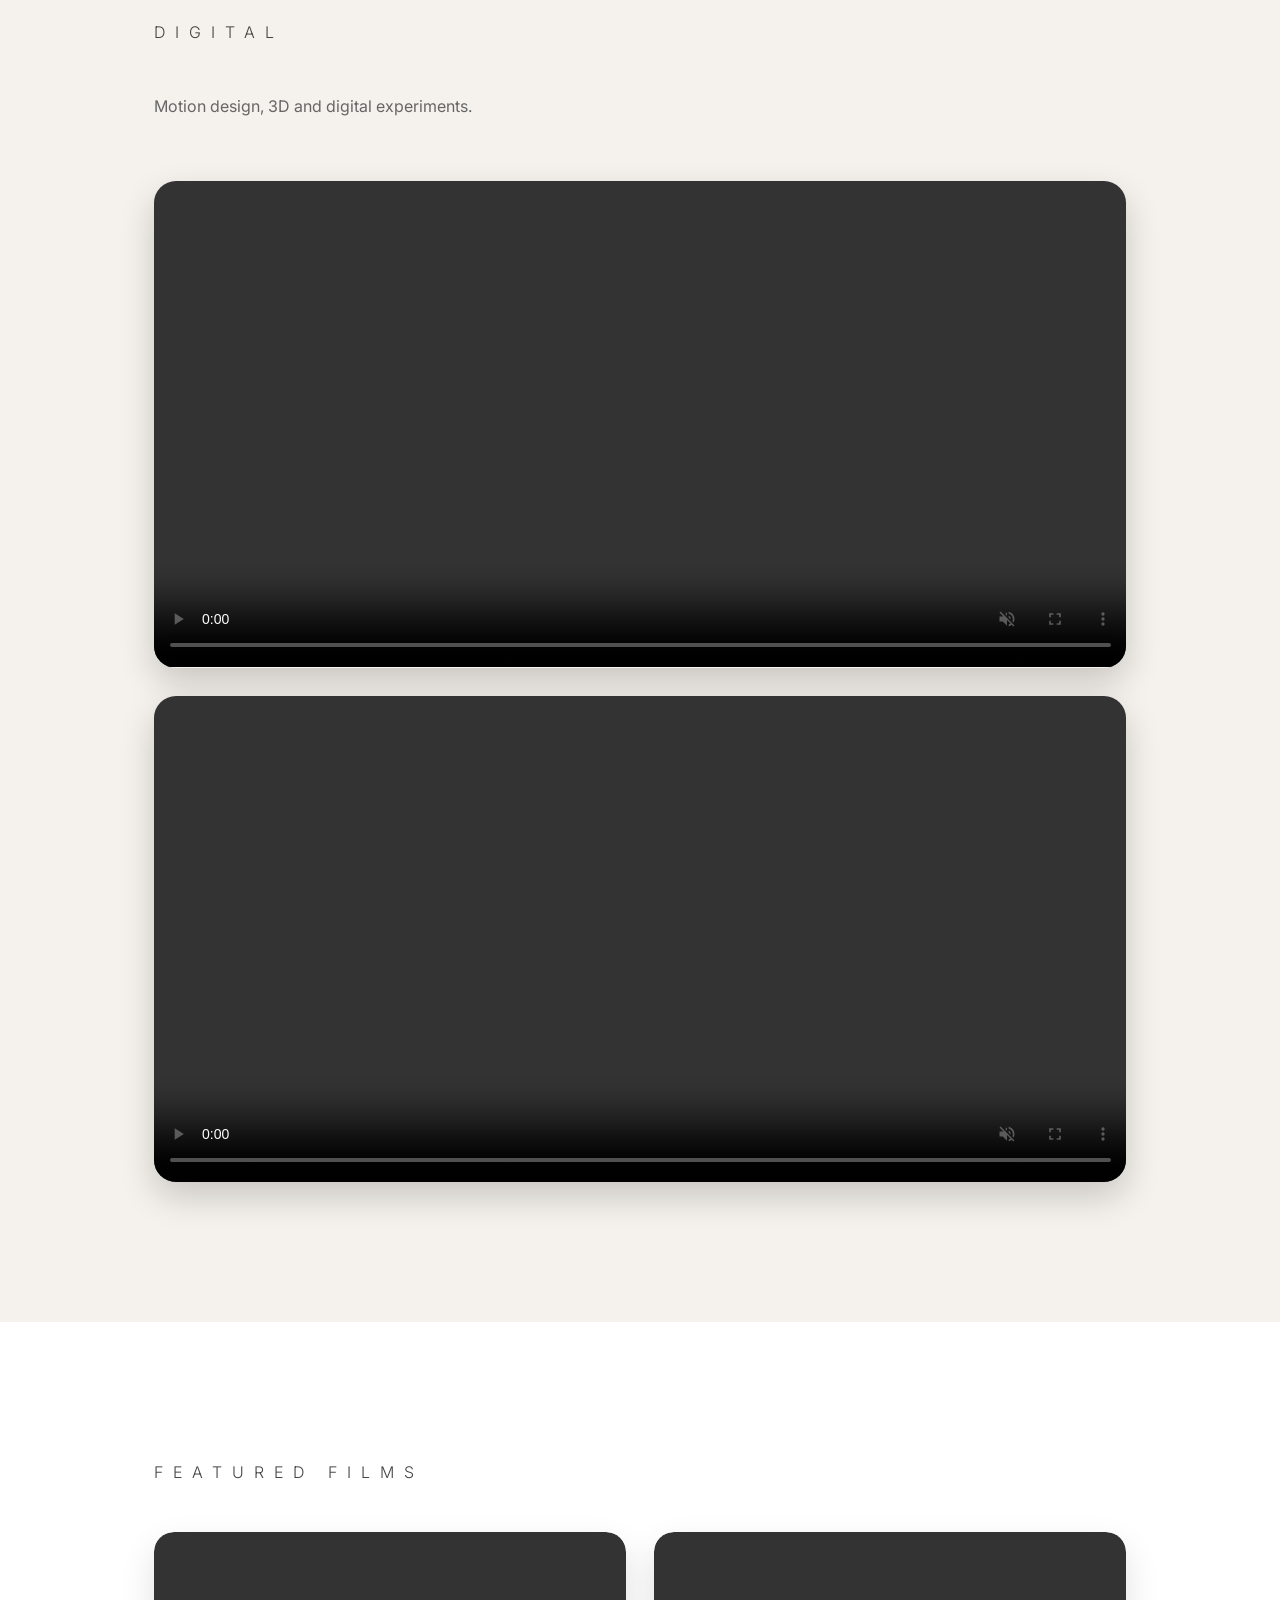
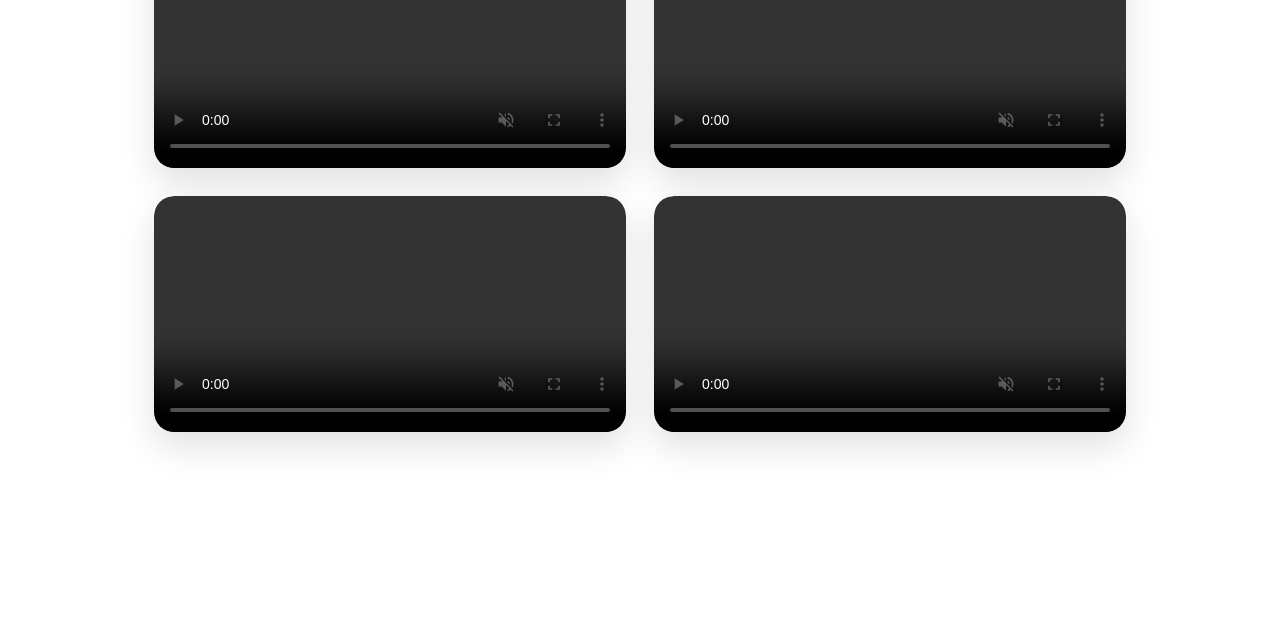
==== commit 0ac3e4c4: "commit3" ====
--- a/index.html
+++ b/index.html
@@ -17,6 +17,7 @@
 
     <script type="module"
     src="https://unpkg.com/@google/model-viewer/dist/model-viewer.min.js"></script>
+
 
 </head>
 
@@ -63,16 +64,36 @@
 
     <h2>Featured 3D</h2>
 
-    <model-viewer
-        src="Models/fisch.glb"
-        auto-rotate
-        shadow-intensity="1">
-    </model-viewer>
+    <div class="fish-container">
+
+        <model-viewer
+            src="Models/fisch.glb"
+            camera-controls
+            auto-rotate
+            shadow-intensity="1"
+            exposure="1">
+        </model-viewer>
+
+        <div class="ar-card">
+
+            <h3>Experience in AR</h3>
+
+            <p>
+                Scan the QR code to place the fish
+                in your own environment.
+            </p>
+
+            <img src="Images/qr.png" alt="QR Code" class="qr">
+
+            <span>Compatible with  iPhone & 🤖 Android</span>
+
+        </div>
+
+    </div>
 
     <audio id="fishSound">
         <source src="Audio/fishmarket.mp3" type="audio/mpeg">
     </audio>
-
 
 </section>
 
--- a/style.css
+++ b/style.css
@@ -812,4 +812,71 @@
 
 }
 
+}
+
+.fish-container{
+
+    display:flex;
+    justify-content:center;
+    align-items:center;
+    gap:100px;
+
+    width:100%;
+
+    margin-top:50px;
+
+    flex-wrap:wrap;
+}
+
+.ar-card{
+
+    max-width:320px;
+
+    text-align:center;
+
+    display:flex;
+    flex-direction:column;
+    align-items:center;
+
+}
+
+.ar-card h3{
+
+    font-family:"Anton", sans-serif;
+
+    font-size:2rem;
+
+    margin-bottom:20px;
+
+}
+
+.ar-card p{
+
+    line-height:1.6;
+
+    margin-bottom:30px;
+
+}
+
+.qr{
+
+    width:220px;
+
+    margin-bottom:20px;
+
+    transition:.3s;
+}
+
+.qr:hover{
+
+    transform:scale(1.05);
+
+}
+
+.ar-card span{
+
+    font-size:.9rem;
+
+    opacity:.7;
+
 }
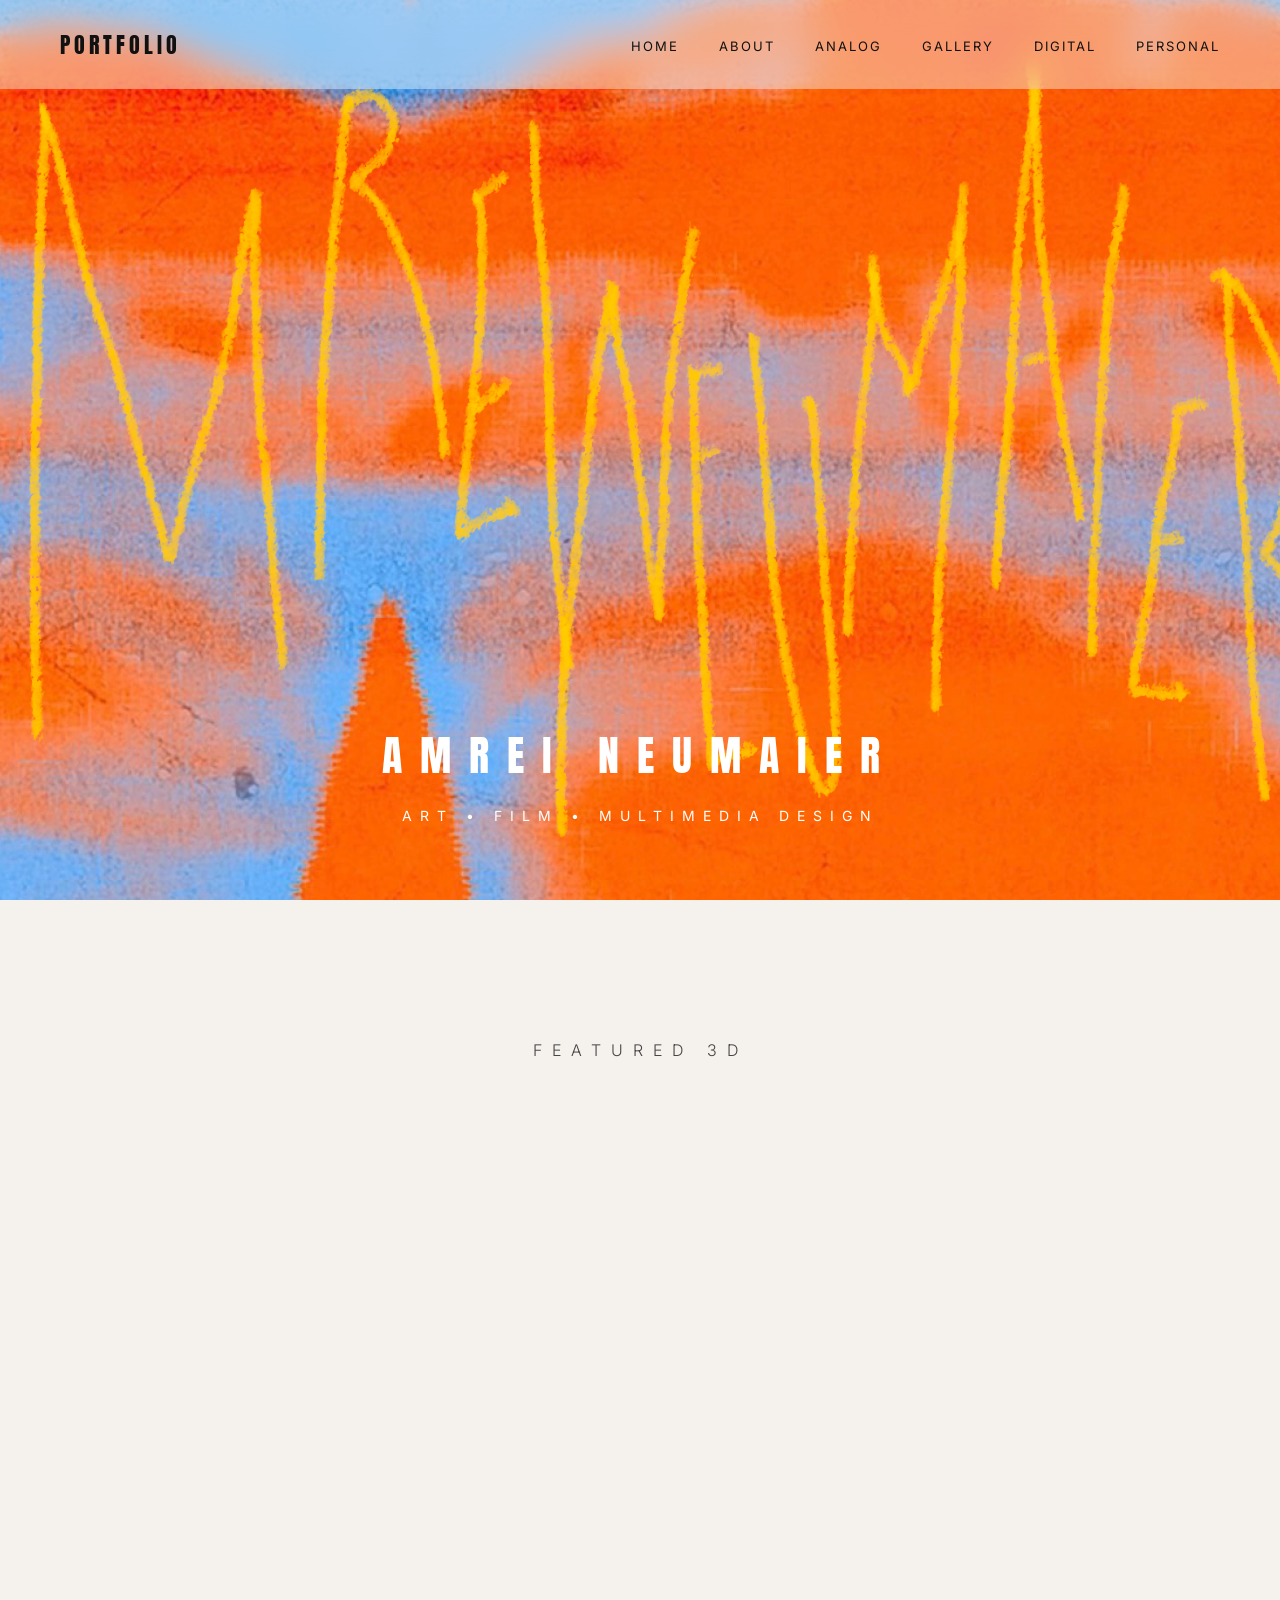
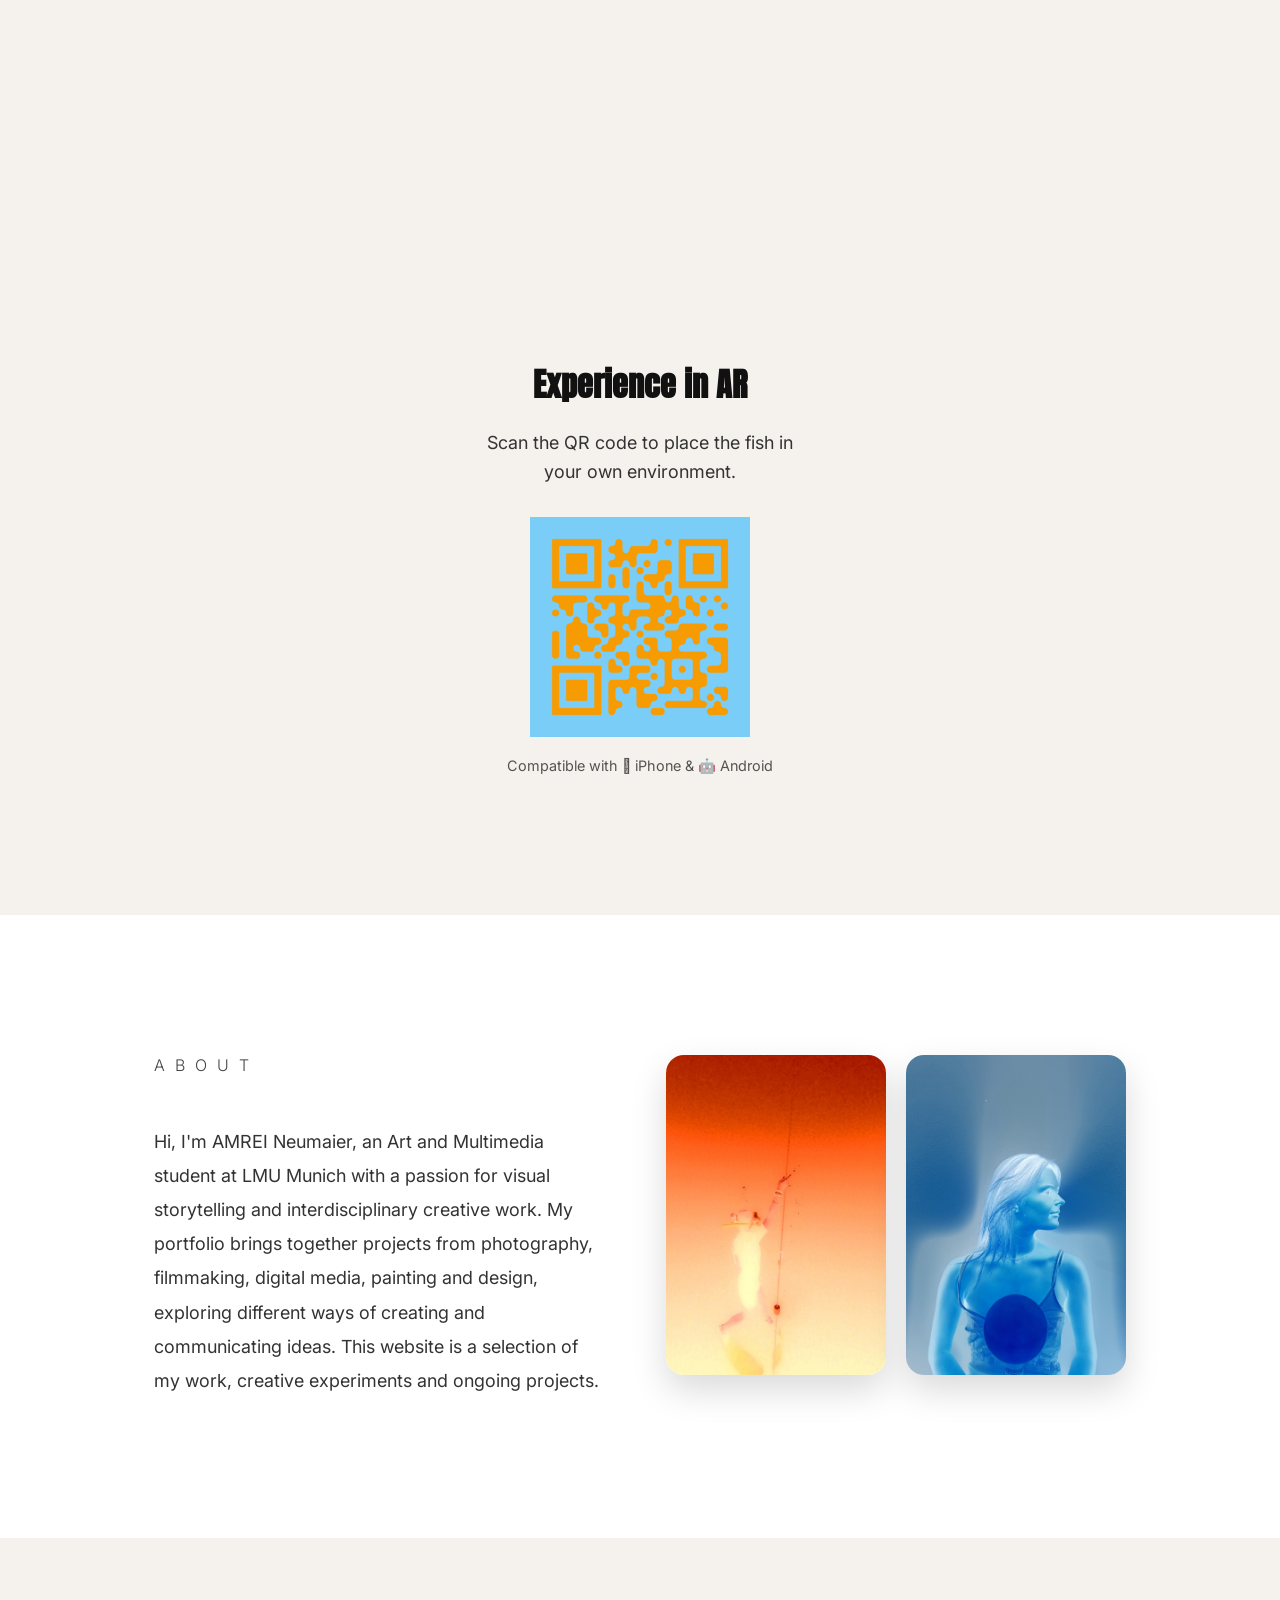
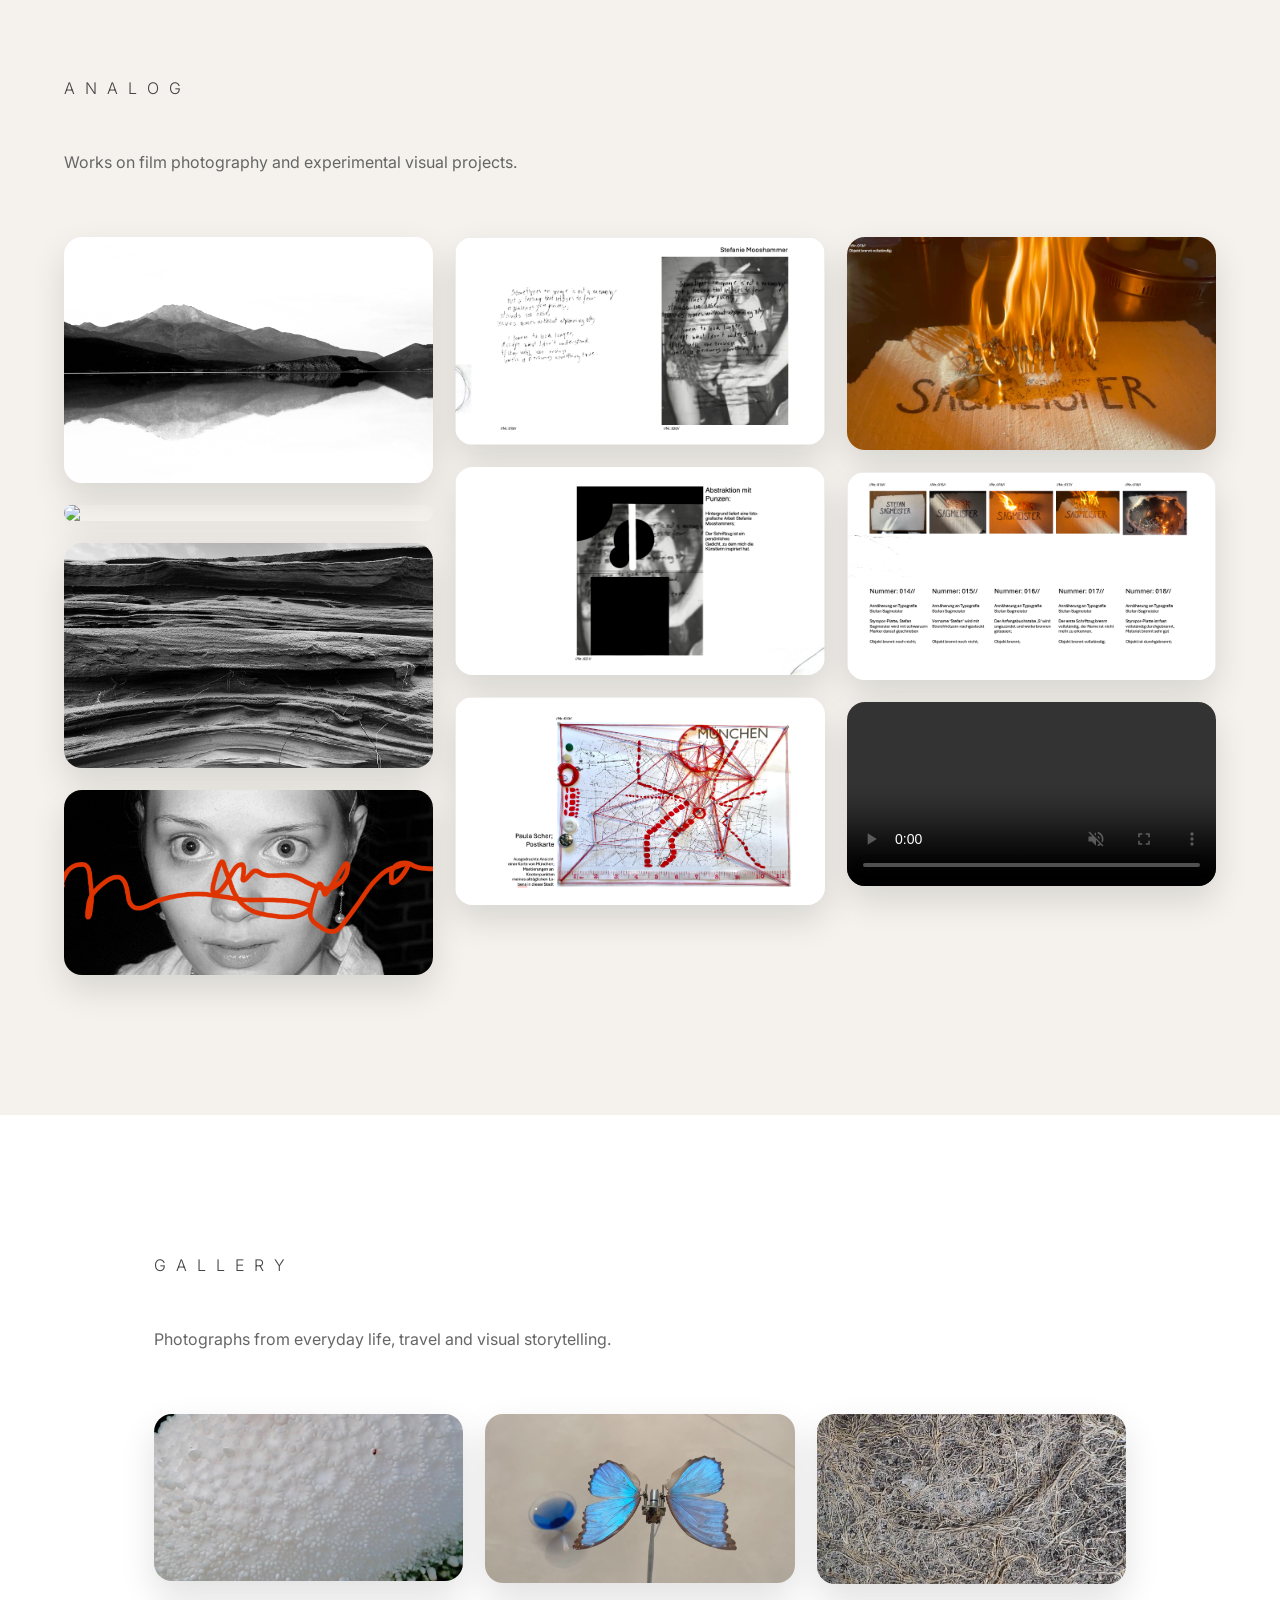
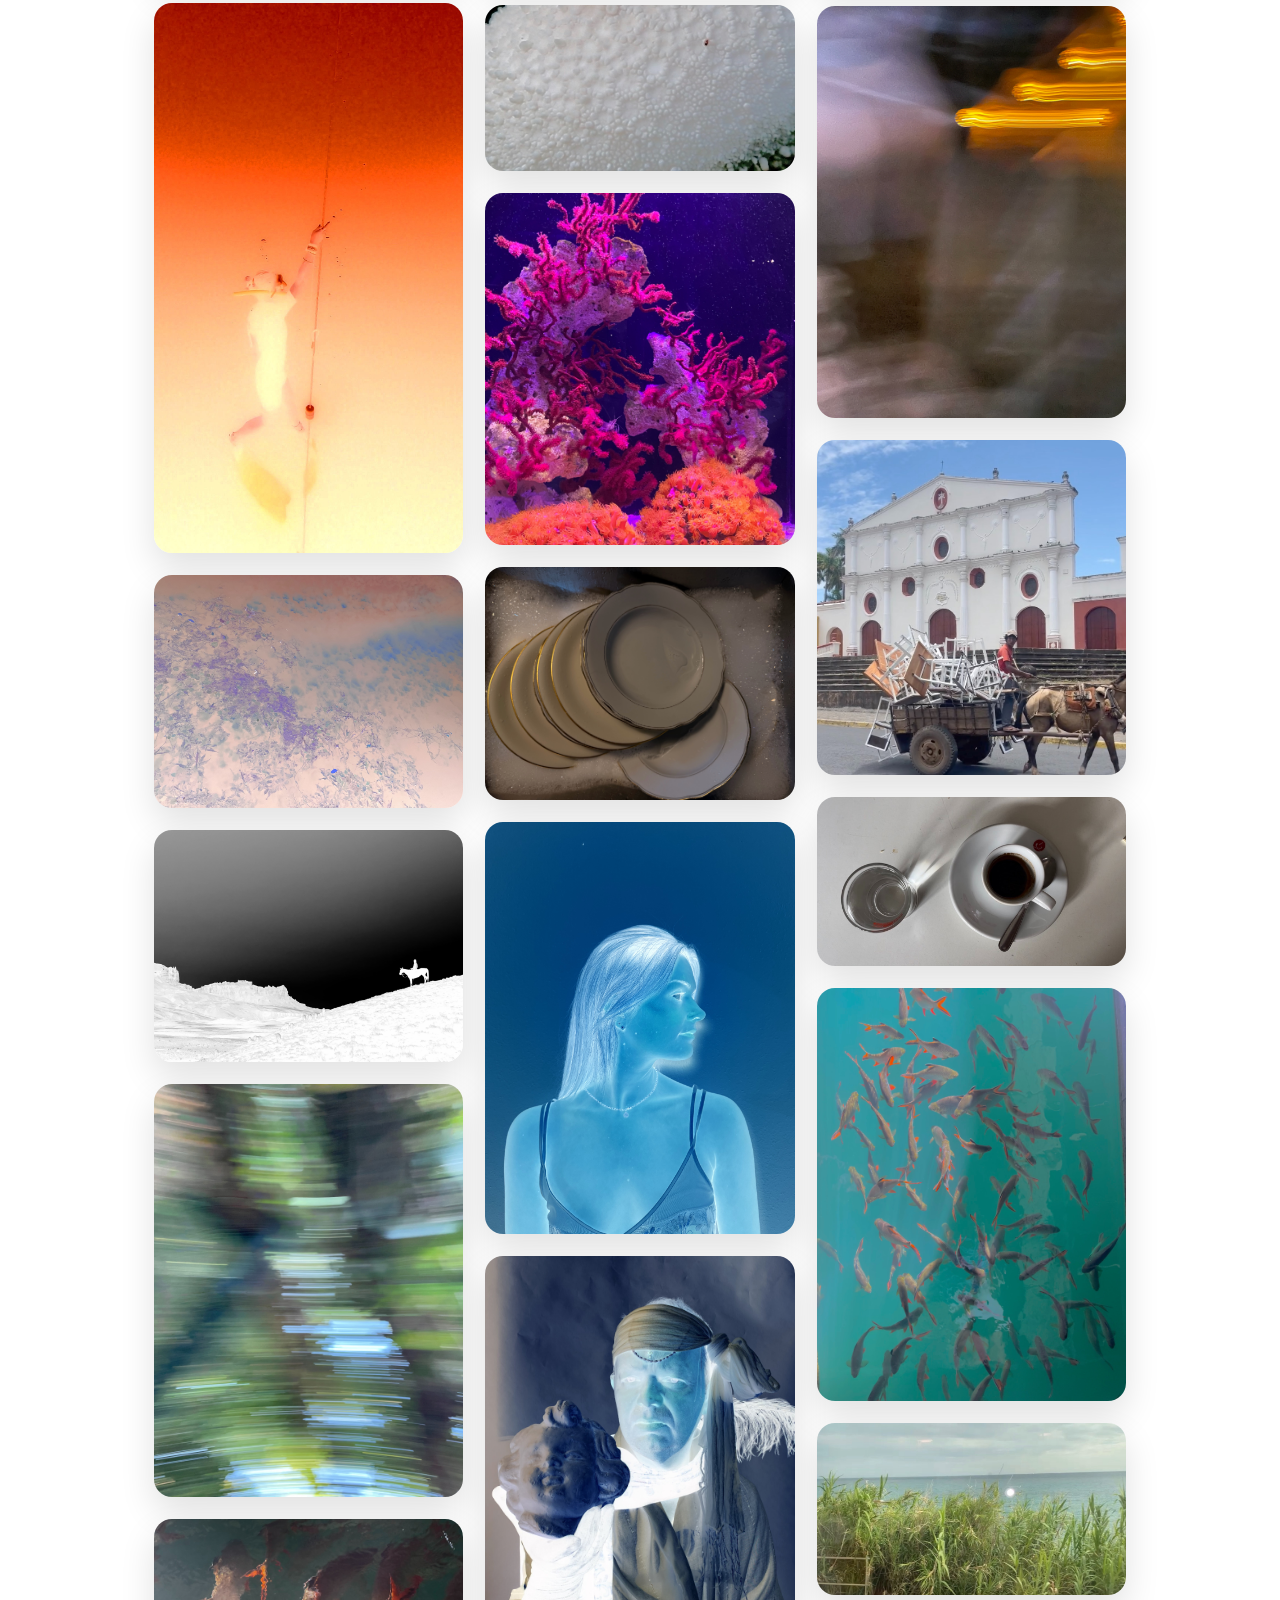
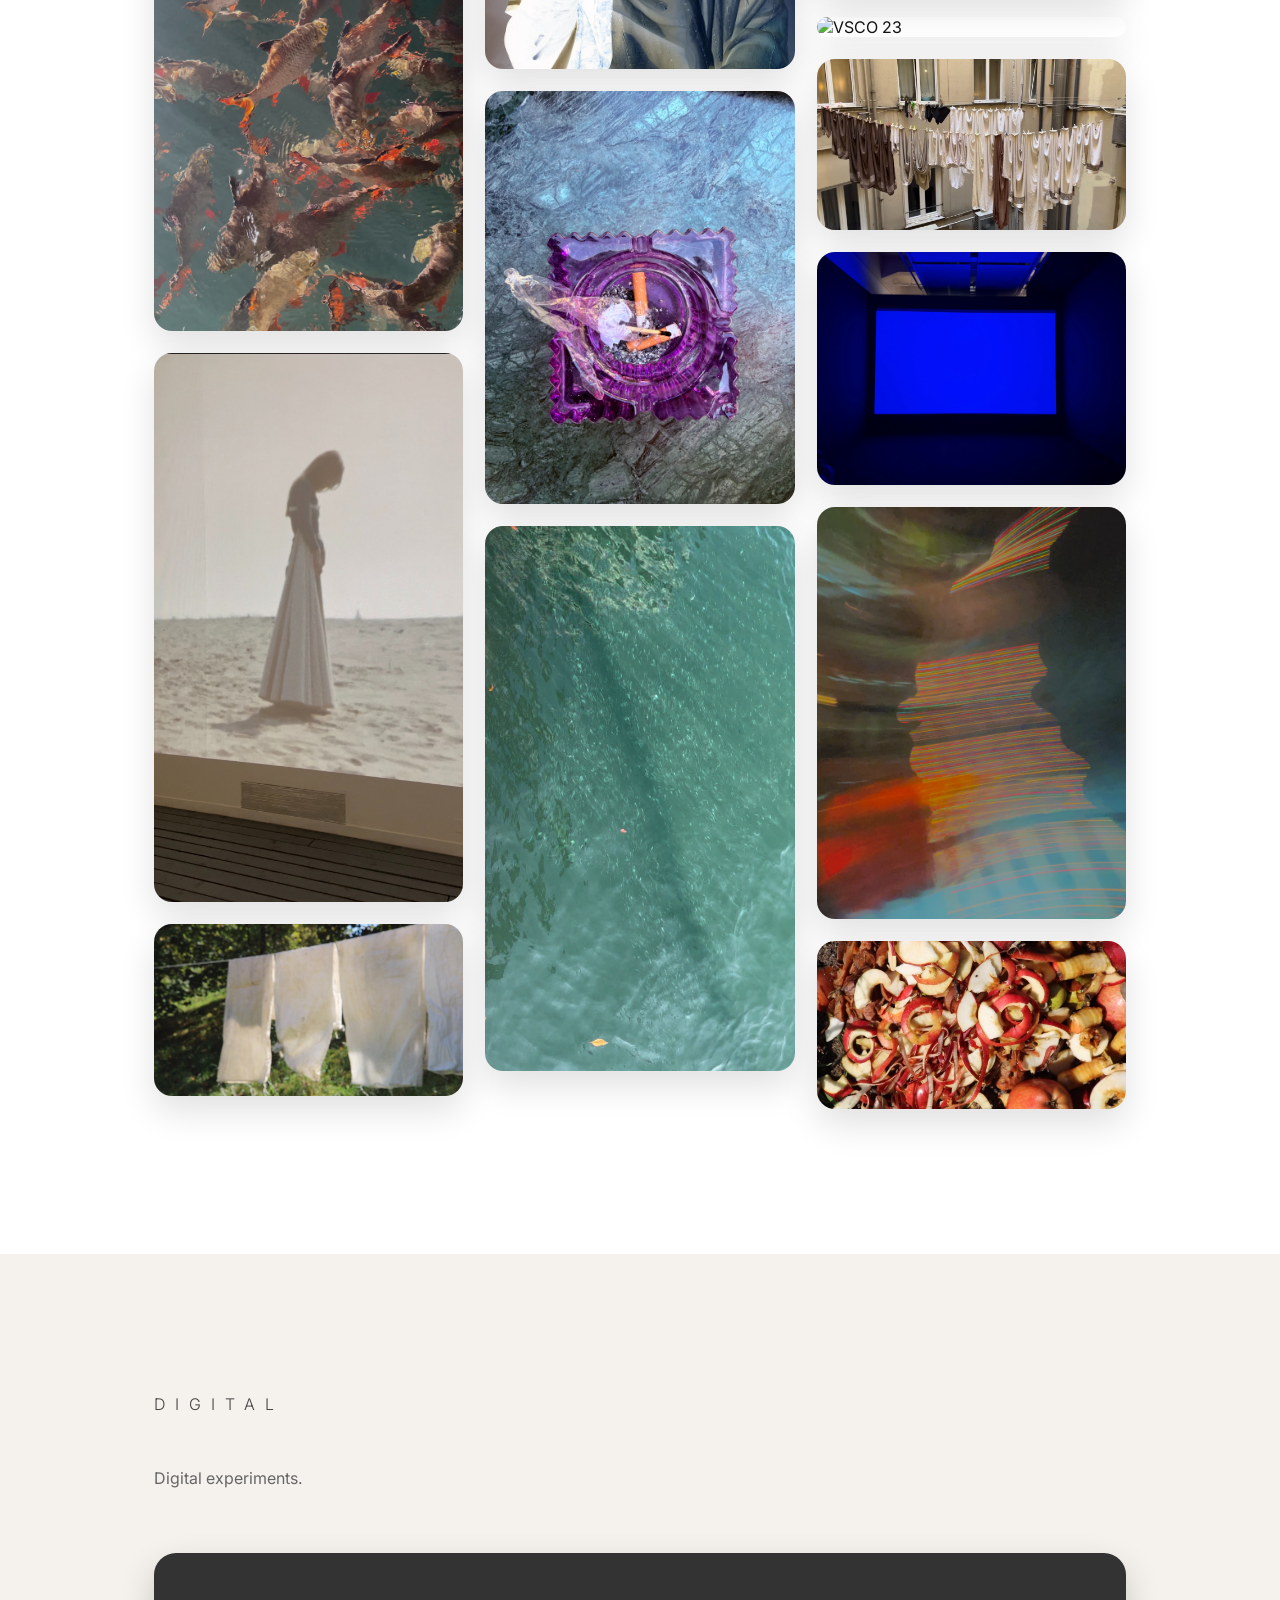
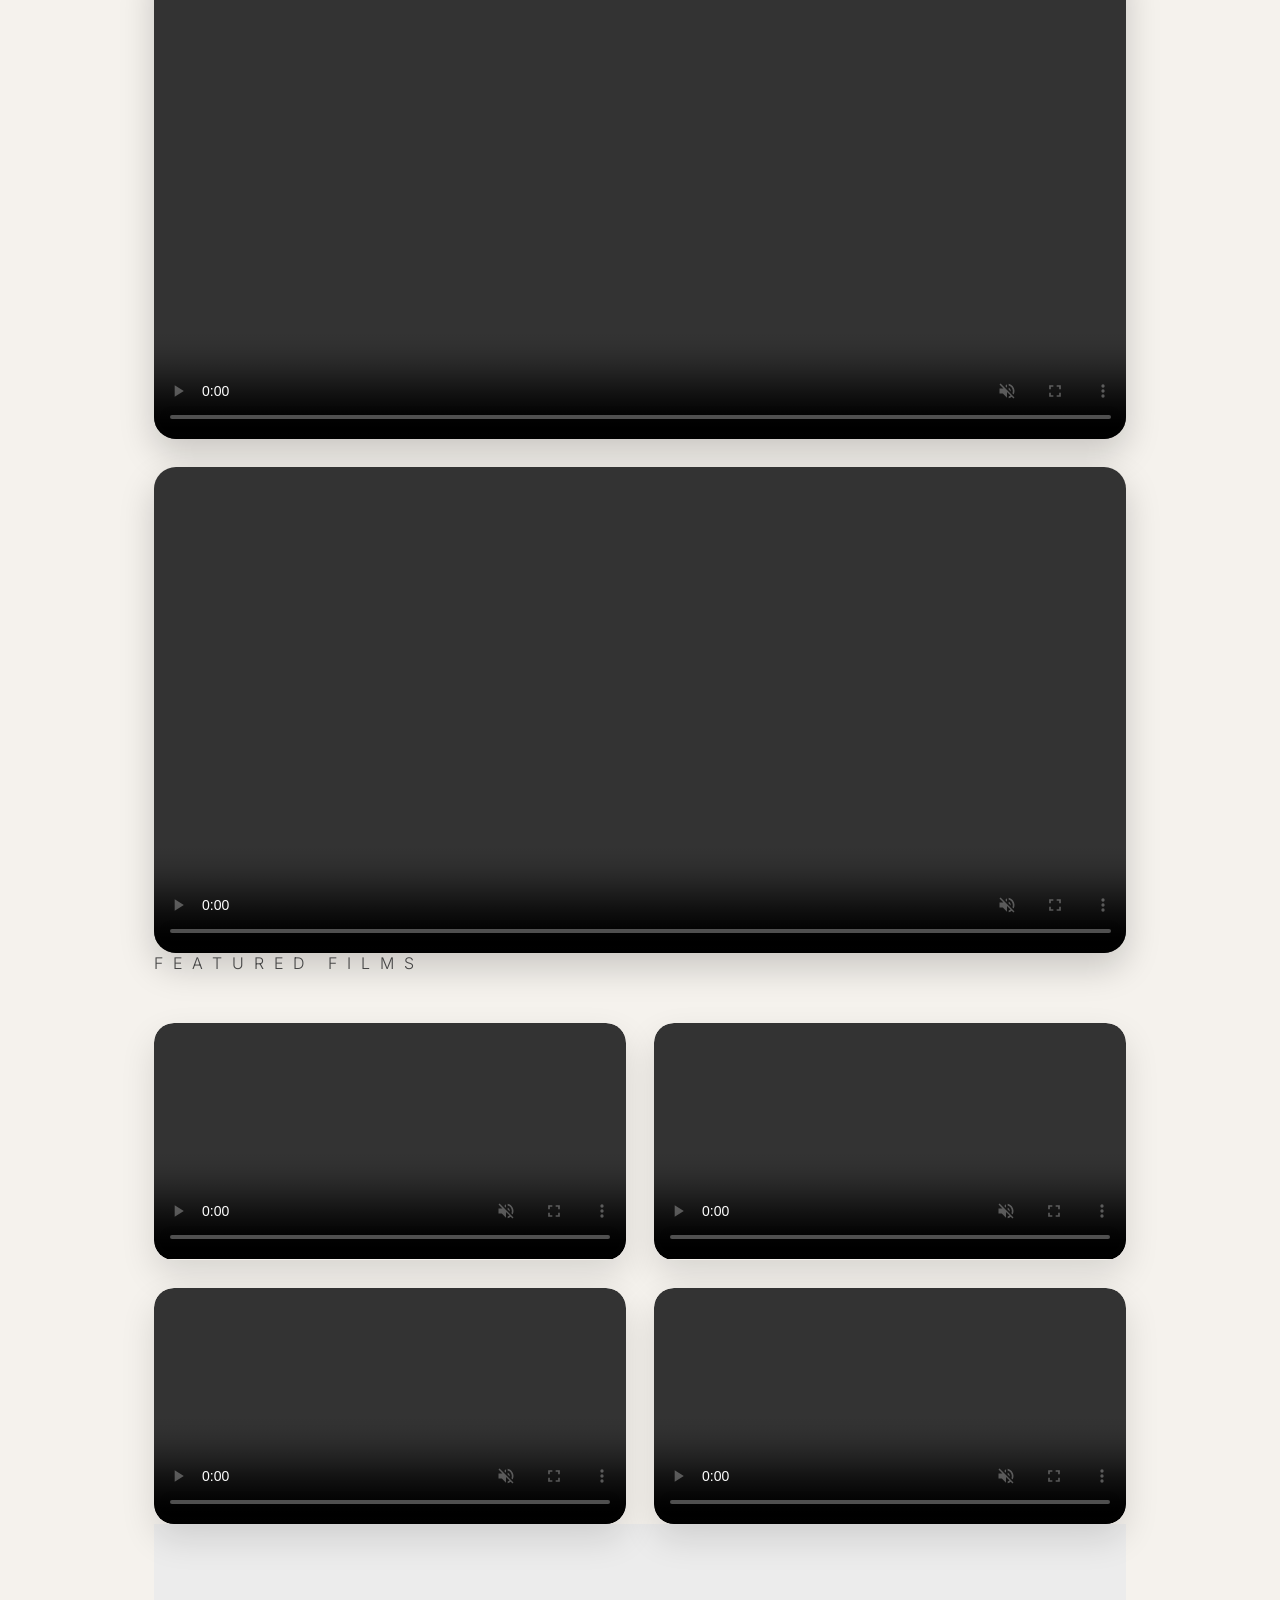
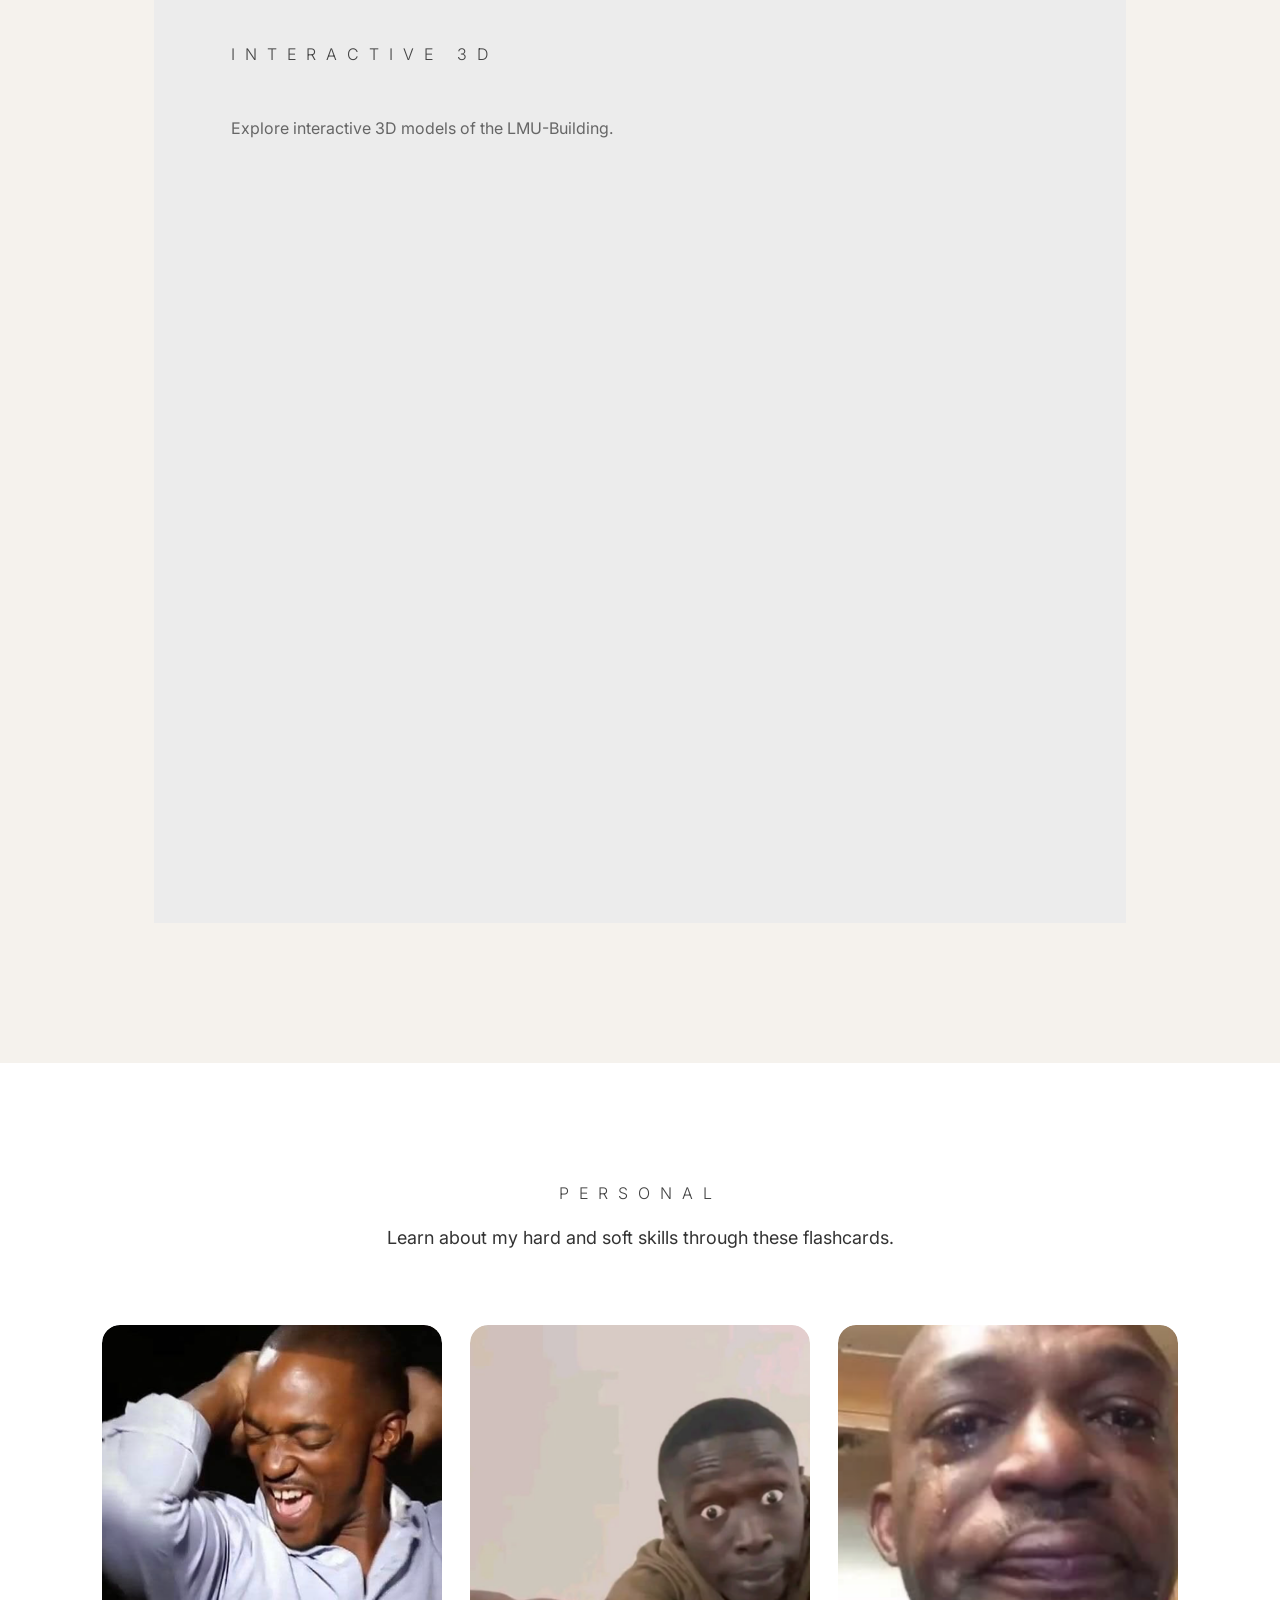
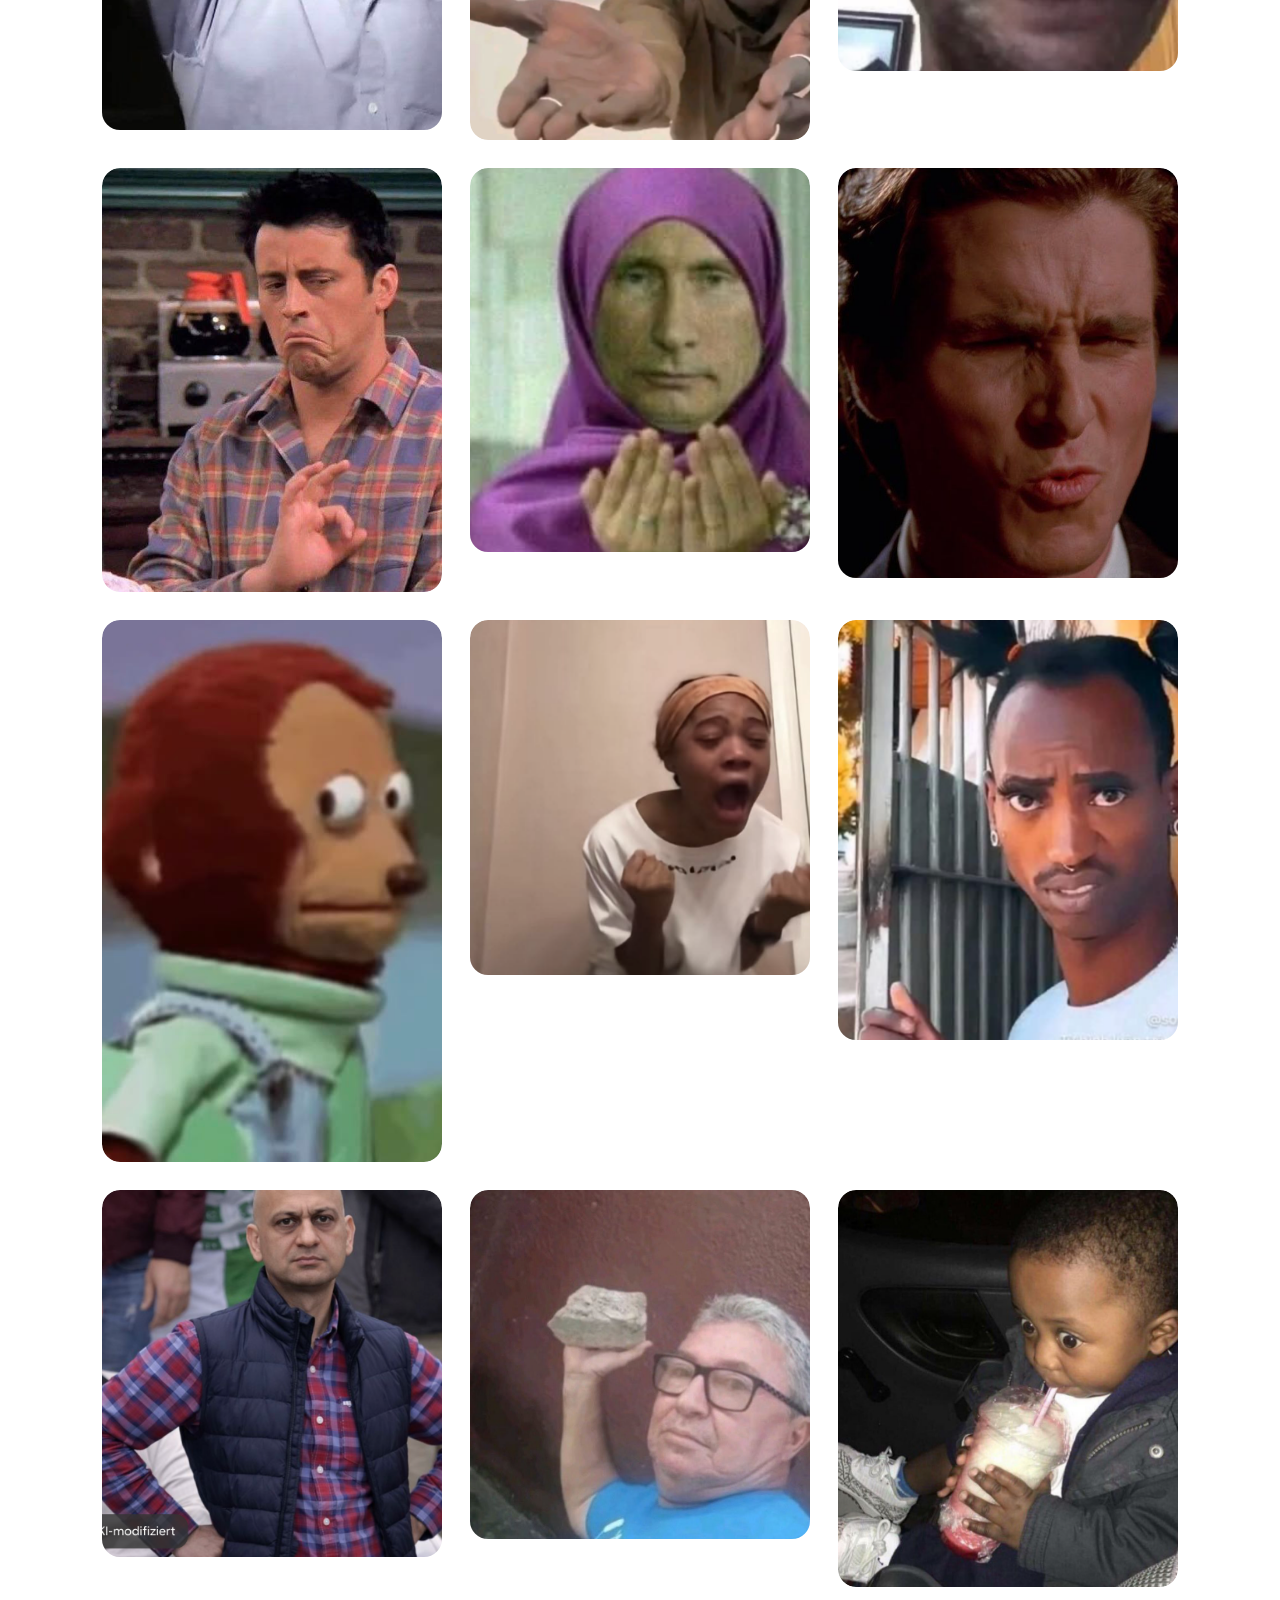
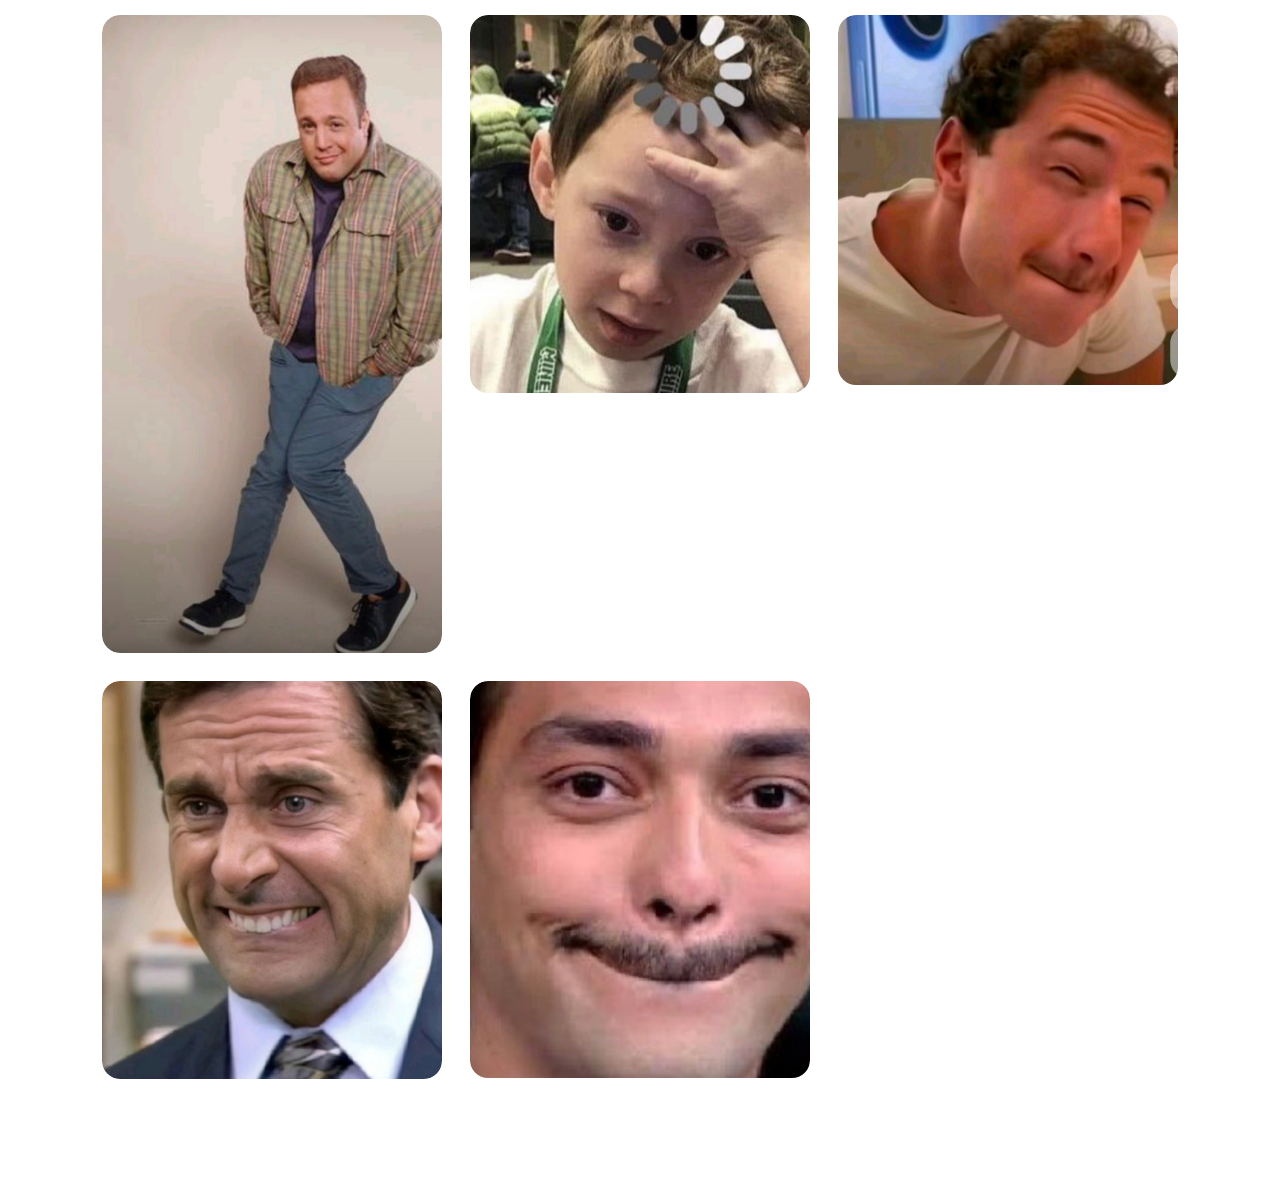
==== commit 9cdbfff6: "commit 8" ====
--- a/index.html
+++ b/index.html
@@ -16,8 +16,7 @@
     <link rel="stylesheet" href="style.css">
 
     <script type="module"
-    src="https://unpkg.com/@google/model-viewer/dist/model-viewer.min.js"></script>
-
+        src="https://unpkg.com/@google/model-viewer/dist/model-viewer.min.js"></script>
 
 </head>
 
@@ -42,7 +41,6 @@
 
 </nav>
 
-
 <header class="hero" id="home">
 
     <img src="Images/wasser.png" class="hero-bg">
@@ -51,14 +49,11 @@
 
         <h1>AMREI NEUMAIER</h1>
 
-        <p>
-            ART • FILM • MULTIMEDIA DESIGN
-        </p>
+        <p>ART • FILM • MULTIMEDIA DESIGN</p>
 
     </div>
 
 </header>
-
 
 <section class="fish-section">
 
@@ -79,8 +74,7 @@
             <h3>Experience in AR</h3>
 
             <p>
-                Scan the QR code to place the fish
-                in your own environment.
+                Scan the QR code to place the fish in your own environment.
             </p>
 
             <img src="Images/qr.png" alt="QR Code" class="qr">
@@ -102,19 +96,24 @@
     <div class="about-content">
 
         <div class="about-text">
+
             <h2>About</h2>
-            <p>Hi, I'm AMREI Neumaier an Art and Multimedia student at LMU Munich with a passion for visual storytelling and interdisciplinary creative work.
-
-My portfolio brings together projects from photography, filmmaking, digital media, painting, and design, exploring different ways of creating and communicating my ideas. I am interested in the intersection of image, motion, and emotion, using visual media to communicate my thoughts stories and caputre my own perspectives.
-
-This website is a selection of my work, creative experiments, and ongoing projects. Thank you for taking the time to explore my portfolio—I hope you enjoy it.
-
+
+            <p>
+                Hi, I'm AMREI Neumaier, an Art and Multimedia student at LMU Munich with a passion for visual storytelling and interdisciplinary creative work.
+
+                My portfolio brings together projects from photography, filmmaking, digital media, painting and design, exploring different ways of creating and communicating ideas.
+
+                This website is a selection of my work, creative experiments and ongoing projects.
             </p>
+
         </div>
 
         <div class="about-images">
+
             <img src="Images/diving.png" alt="Diving">
-            <img src="Images/ami.JPG" alt="Portrait von Amrei">
+            <img src="Images/ami.JPG" alt="Portrait">
+
         </div>
 
     </div>
@@ -128,7 +127,7 @@
         <h2>Analog</h2>
 
         <p>
-            Selected works on film photography and experimental visual projects.
+            Works on film photography and experimental visual projects.
         </p>
 
     </div>
@@ -144,14 +143,17 @@
         <h2>Gallery</h2>
 
         <p>
-            A selection of photographs from everyday life, travel and visual storytelling.
+            Photographs from everyday life, travel and visual storytelling.
         </p>
 
     </div>
 
-    <div class="masonry-gallery" id="masonryGallery"></div>
-
-</section>
+    <div id="masonryGallery" class="masonry-gallery"></div>
+
+</section>
+
+
+<!-- ================= DIGITAL ================= -->
 
 <section id="digital">
 
@@ -160,28 +162,187 @@
         <h2>Digital</h2>
 
         <p>
-            Motion design, 3D and digital experiments.
+            Digital experiments.
         </p>
 
     </div>
 
     <div id="digitalGallery"></div>
 
-</section>
-
-
-<section id="personal">
-
     <h2>Featured Films</h2>
 
     <div id="filmGrid" class="film-grid"></div>
 
-    <div id="filmGrid" class="film-grid"></div>
+    <!-- Interactive 3D -->
+
+    <section class="models-section">
+
+    <div class="gallery-header">
+
+        <h2>Interactive 3D</h2>
+
+        <p>
+            Explore interactive 3D models of the LMU-Building.
+        </p>
+
+    </div>
+
+    <div class="models-grid">
+
+            <model-viewer
+                src="Models/treppelmu.glb"
+                camera-controls
+                auto-rotate>
+            </model-viewer>
+
+            <model-viewer
+                src="Models/ganglmu.glb"
+                camera-controls
+                auto-rotate>
+            </model-viewer>
+
+        </div>
+
+    </section>
+
+</section>
+
+<!-- ================= PERSONAL ================= -->
+
+
+<section class="personal-section" id="personal">
+
+    <div class="section-header">
+        <h2>Personal</h2>
+        <p>Learn about my hard and soft skills through these flashcards.</p>
+    </div>
+
+    <div class="personal-gallery">
+
+        <div class="personal-card">
+            <img src="Images/1.png" alt="">
+            <div class="personal-overlay">
+                Me when somebody asks me if I am a good painter.
+            </div>
+        </div>
+
+        <div class="personal-card">
+            <img src="Images/2.png" alt="">
+            <div class="personal-overlay">
+                Me when somebody asks me if I'm creative: damn, look at my portfolio!!
+            </div>
+        </div>
+
+        <div class="personal-card">
+            <img src="Images/3.png" alt="">
+            <div class="personal-overlay">
+                Me if somebody asks me about my Blender skills.
+            </div>
+        </div>
+
+        <div class="personal-card">
+            <img src="Images/4.png" alt="">
+            <div class="personal-overlay">
+                Me if somebody asks me if I am a good team worker.
+            </div>
+        </div>
+
+        <div class="personal-card">
+            <img src="Images/5.png" alt="">
+            <div class="personal-overlay">
+                Me if somebody asks me if I ever use AI for help.
+            </div>
+        </div>
+
+        <div class="personal-card">
+            <img src="Images/6.png" alt="">
+            <div class="personal-overlay">
+                Me if somebody asks me to work on a project together.
+            </div>
+        </div>
+
+        <div class="personal-card">
+            <img src="Images/7.png" alt="">
+            <div class="personal-overlay">
+                Me if people gossip.
+            </div>
+        </div>
+
+        <div class="personal-card">
+            <img src="Images/8.png" alt="">
+            <div class="personal-overlay">
+                Me if somebody asks me if I am an organised person.
+            </div>
+        </div>
+
+        <div class="personal-card">
+            <img src="Images/9.png" alt="">
+            <div class="personal-overlay">
+                Me if somebody asks me if I like Friedrich Merz.
+            </div>
+        </div>
+
+        <div class="personal-card">
+            <img src="Images/10.png" alt="">
+            <div class="personal-overlay">
+                Space to write something.
+            </div>
+        </div>
+
+        <div class="personal-card">
+            <img src="Images/11.png" alt="">
+            <div class="personal-overlay">
+                Space to write something.
+            </div>
+        </div>
+
+        <div class="personal-card">
+            <img src="Images/12.png" alt="">
+            <div class="personal-overlay">
+                Space to write something.
+            </div>
+        </div>
+
+        <div class="personal-card">
+            <img src="Images/13.png" alt="">
+            <div class="personal-overlay">
+                Space to write something.
+            </div>
+        </div>
+
+        <div class="personal-card">
+            <img src="Images/14.png" alt="">
+            <div class="personal-overlay">
+                Space to write something.
+            </div>
+        </div>
+
+        <div class="personal-card">
+            <img src="Images/15.png" alt="">
+            <div class="personal-overlay">
+                Space to write something.
+            </div>
+        </div>
+
+        <div class="personal-card">
+            <img src="Images/16.png" alt="">
+            <div class="personal-overlay">
+                Space to write something.
+            </div>
+        </div>
+
+        <div class="personal-card">
+            <img src="Images/17.png" alt="">
+            <div class="personal-overlay">
+                Space to write something.
+            </div>
+        </div>
+
+    </div>
 
 </section>
 
 <script src="script.js"></script>
 
 </body>
-
 </html>
--- a/style.css
+++ b/style.css
@@ -879,4 +879,133 @@
 
     opacity:.7;
 
+}
+
+/* ==========================
+   INTERACTIVE 3D
+========================== */
+
+.models-section{
+    padding:120px 8%;
+    background:#ececec;
+}
+
+.models-grid{
+    display:grid;
+    grid-template-columns:repeat(2,1fr);
+    gap:60px;
+    margin-top:60px;
+}
+
+.models-grid model-viewer{
+    width:100%;
+    height:600px;
+    background:transparent;
+}
+/* ================= PERSONAL ================= */
+
+.personal-section{
+    padding:120px 8%;
+}
+
+.personal-section .section-header{
+    text-align:center;
+    margin-bottom:70px;
+}
+
+.personal-section h2{
+    margin-bottom:18px;
+}
+
+.personal-section p{
+    max-width:600px;
+    margin:auto;
+}
+
+.personal-gallery{
+
+    display:grid;
+    grid-template-columns:repeat(3,1fr);
+    gap:28px;
+
+}
+
+.personal-card{
+
+    position:relative;
+    overflow:hidden;
+    border-radius:18px;
+    cursor:pointer;
+
+}
+
+.personal-card img{
+
+    width:100%;
+    display:block;
+    transition:.45s ease;
+    border-radius:18px;
+
+}
+
+.personal-overlay{
+
+    position:absolute;
+    inset:0;
+
+    background:rgba(0,0,0,.72);
+
+    display:flex;
+    align-items:center;
+    justify-content:center;
+
+    padding:30px;
+
+    text-align:center;
+
+    color:white;
+
+    font-size:.95rem;
+    line-height:1.5;
+
+    opacity:0;
+
+    transition:.35s ease;
+
+}
+
+.personal-card:hover img{
+
+    transform:scale(1.06);
+
+}
+
+.personal-card:hover .personal-overlay{
+
+    opacity:1;
+
+}
+
+/* Tablet */
+
+@media(max-width:900px){
+
+.personal-gallery{
+
+    grid-template-columns:repeat(2,1fr);
+
+}
+
+}
+
+/* Handy */
+
+@media(max-width:600px){
+
+.personal-gallery{
+
+    grid-template-columns:1fr;
+
+}
+
 }
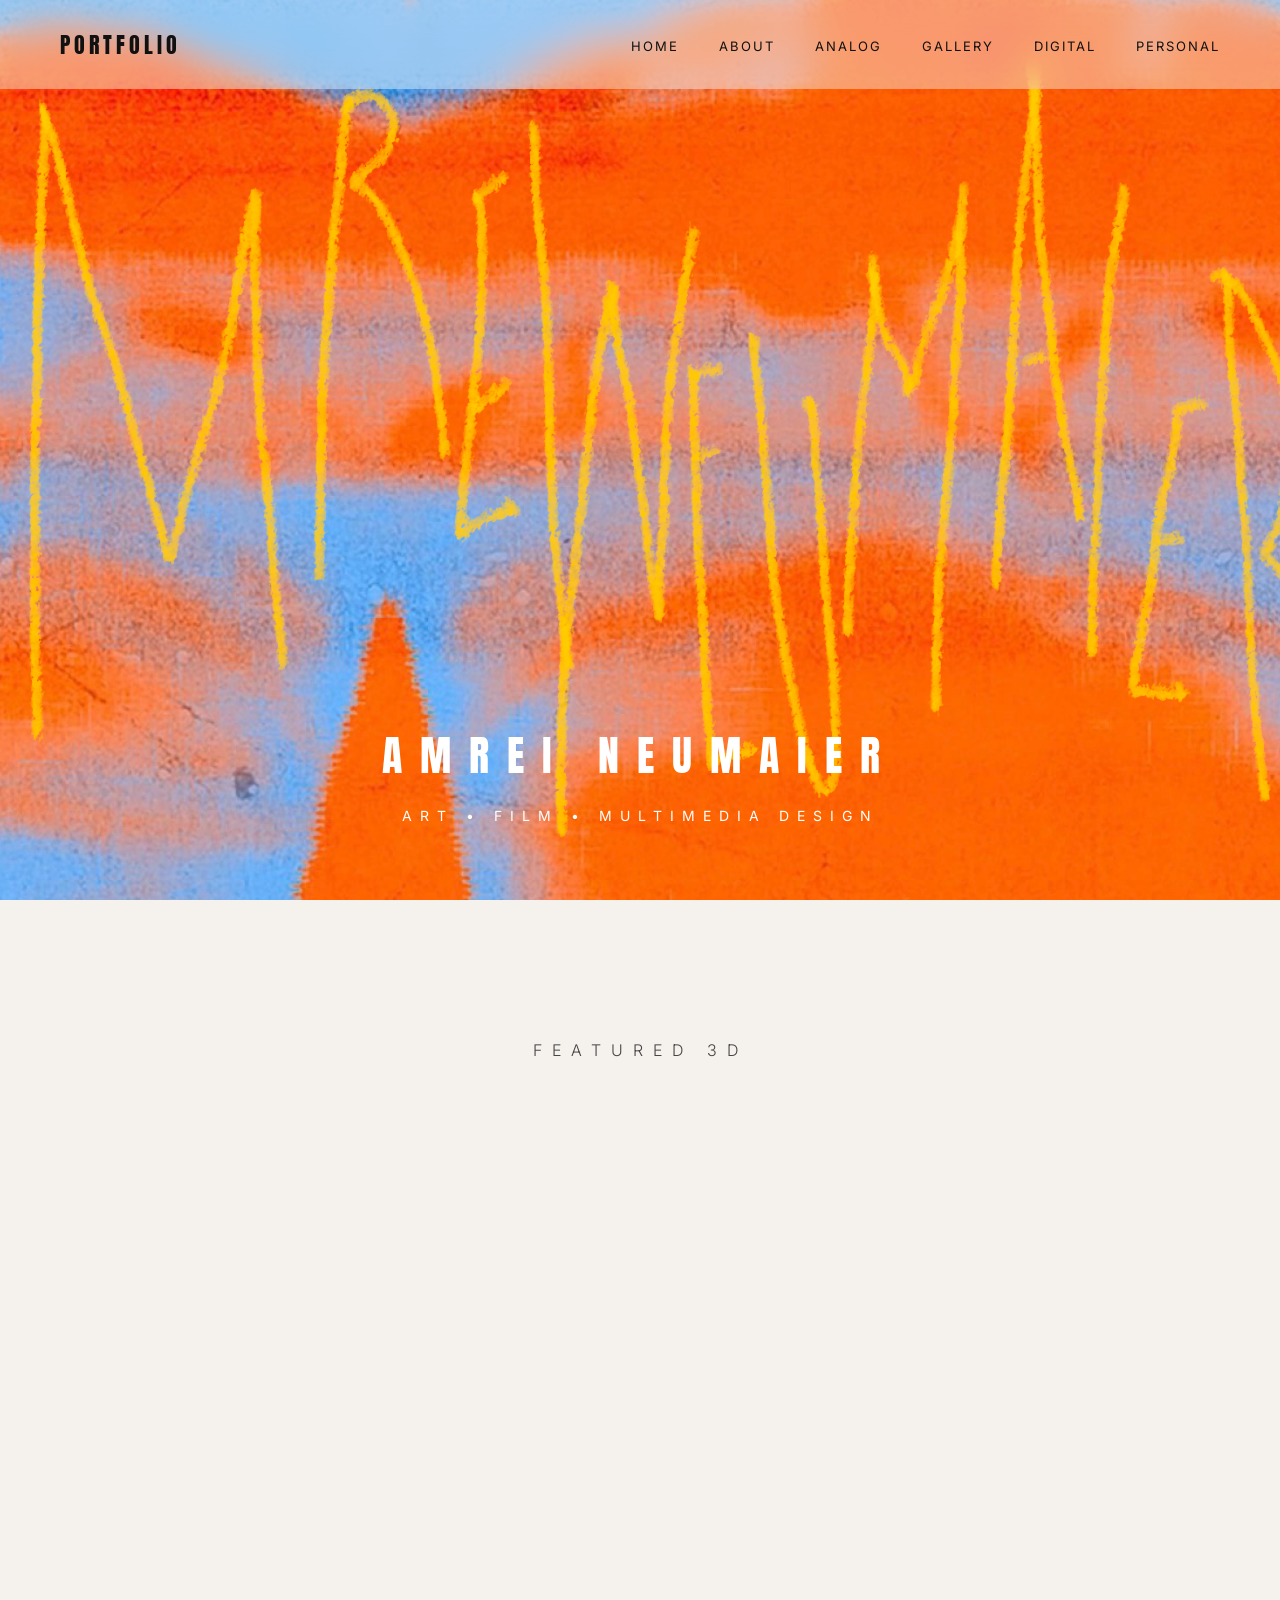
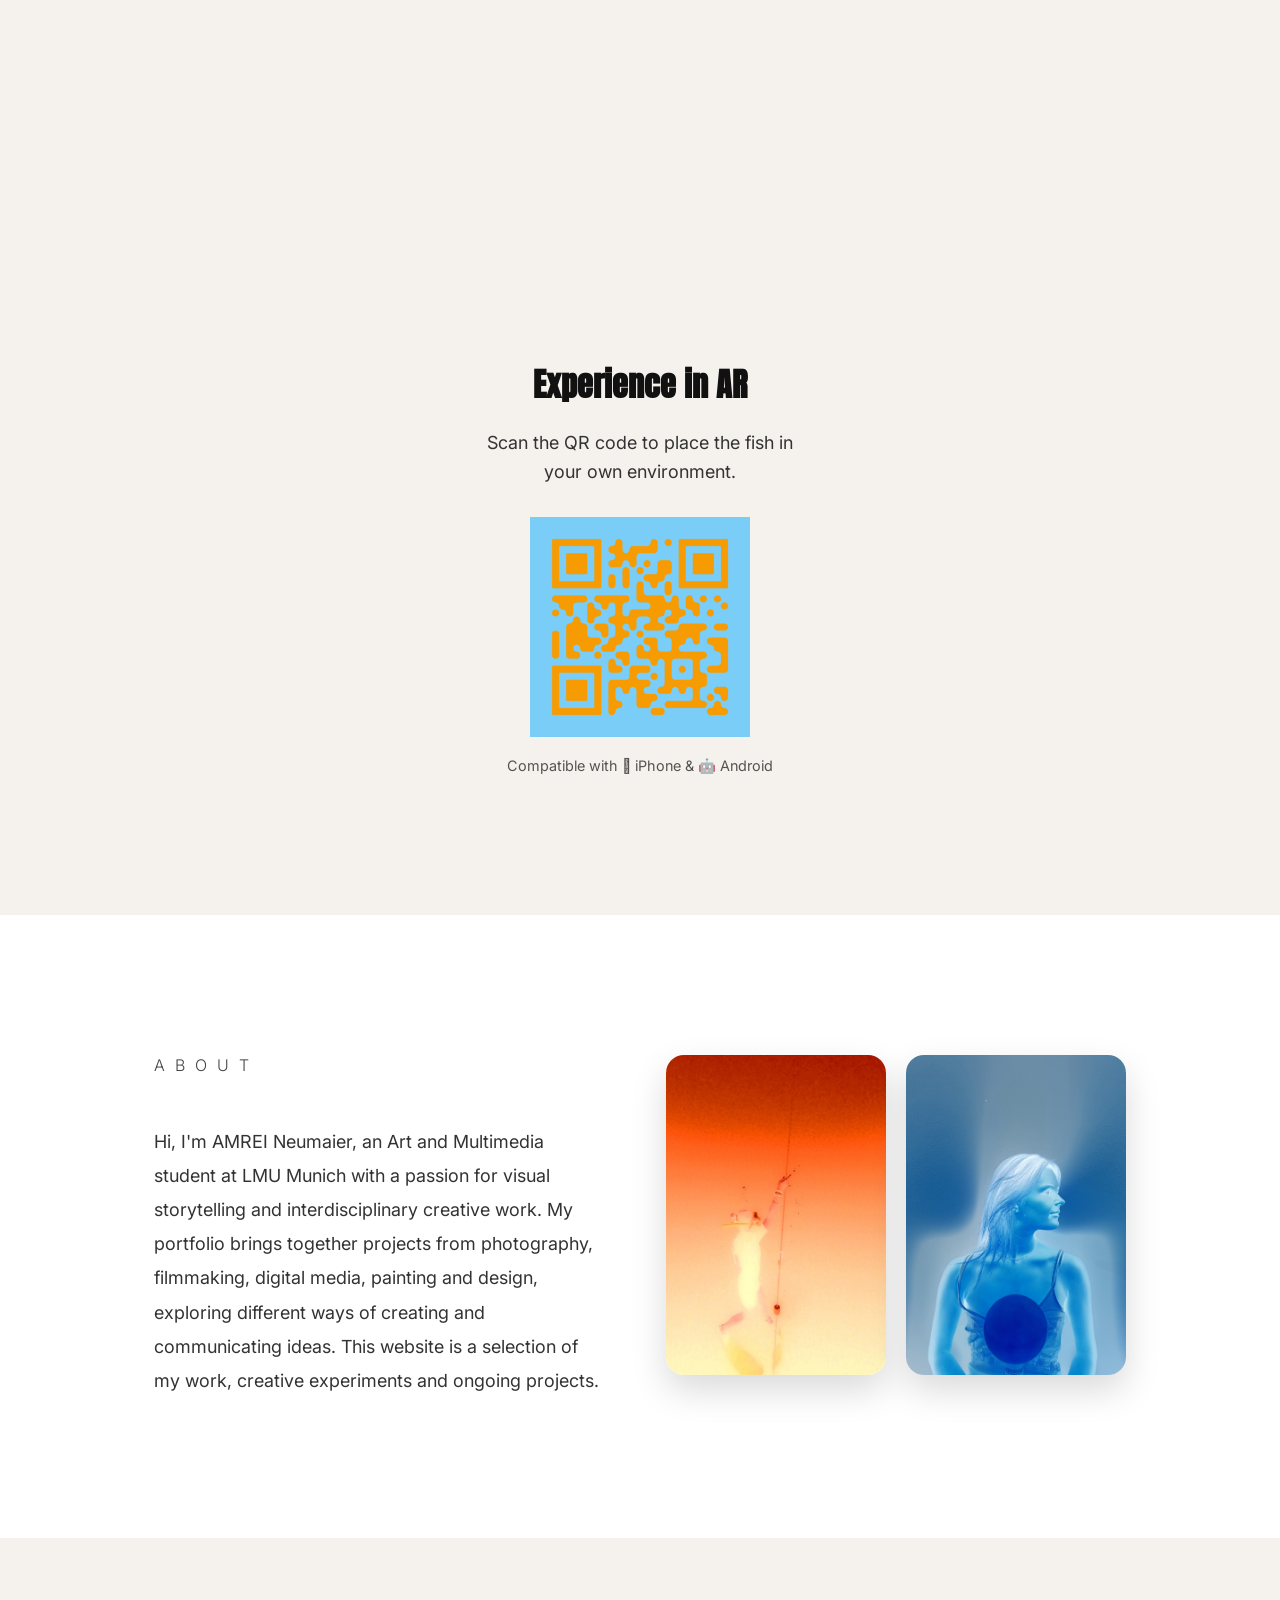
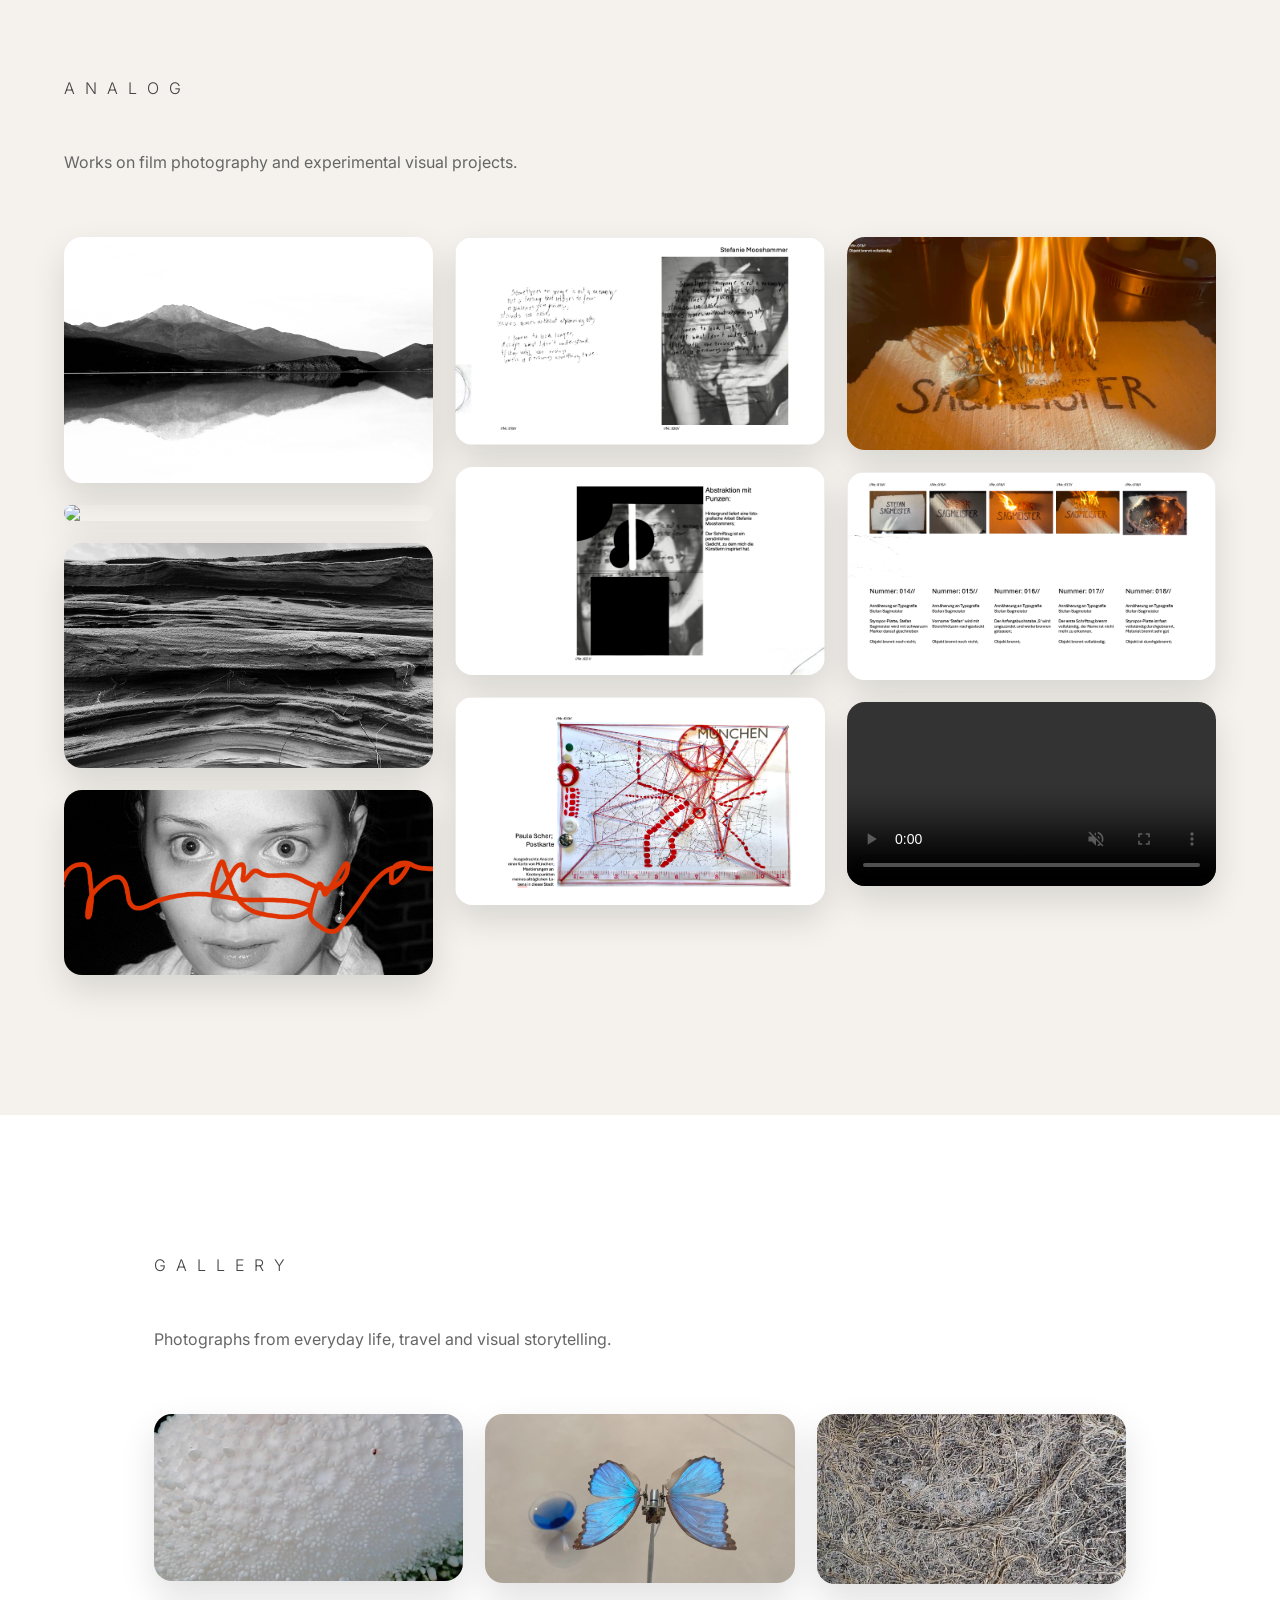
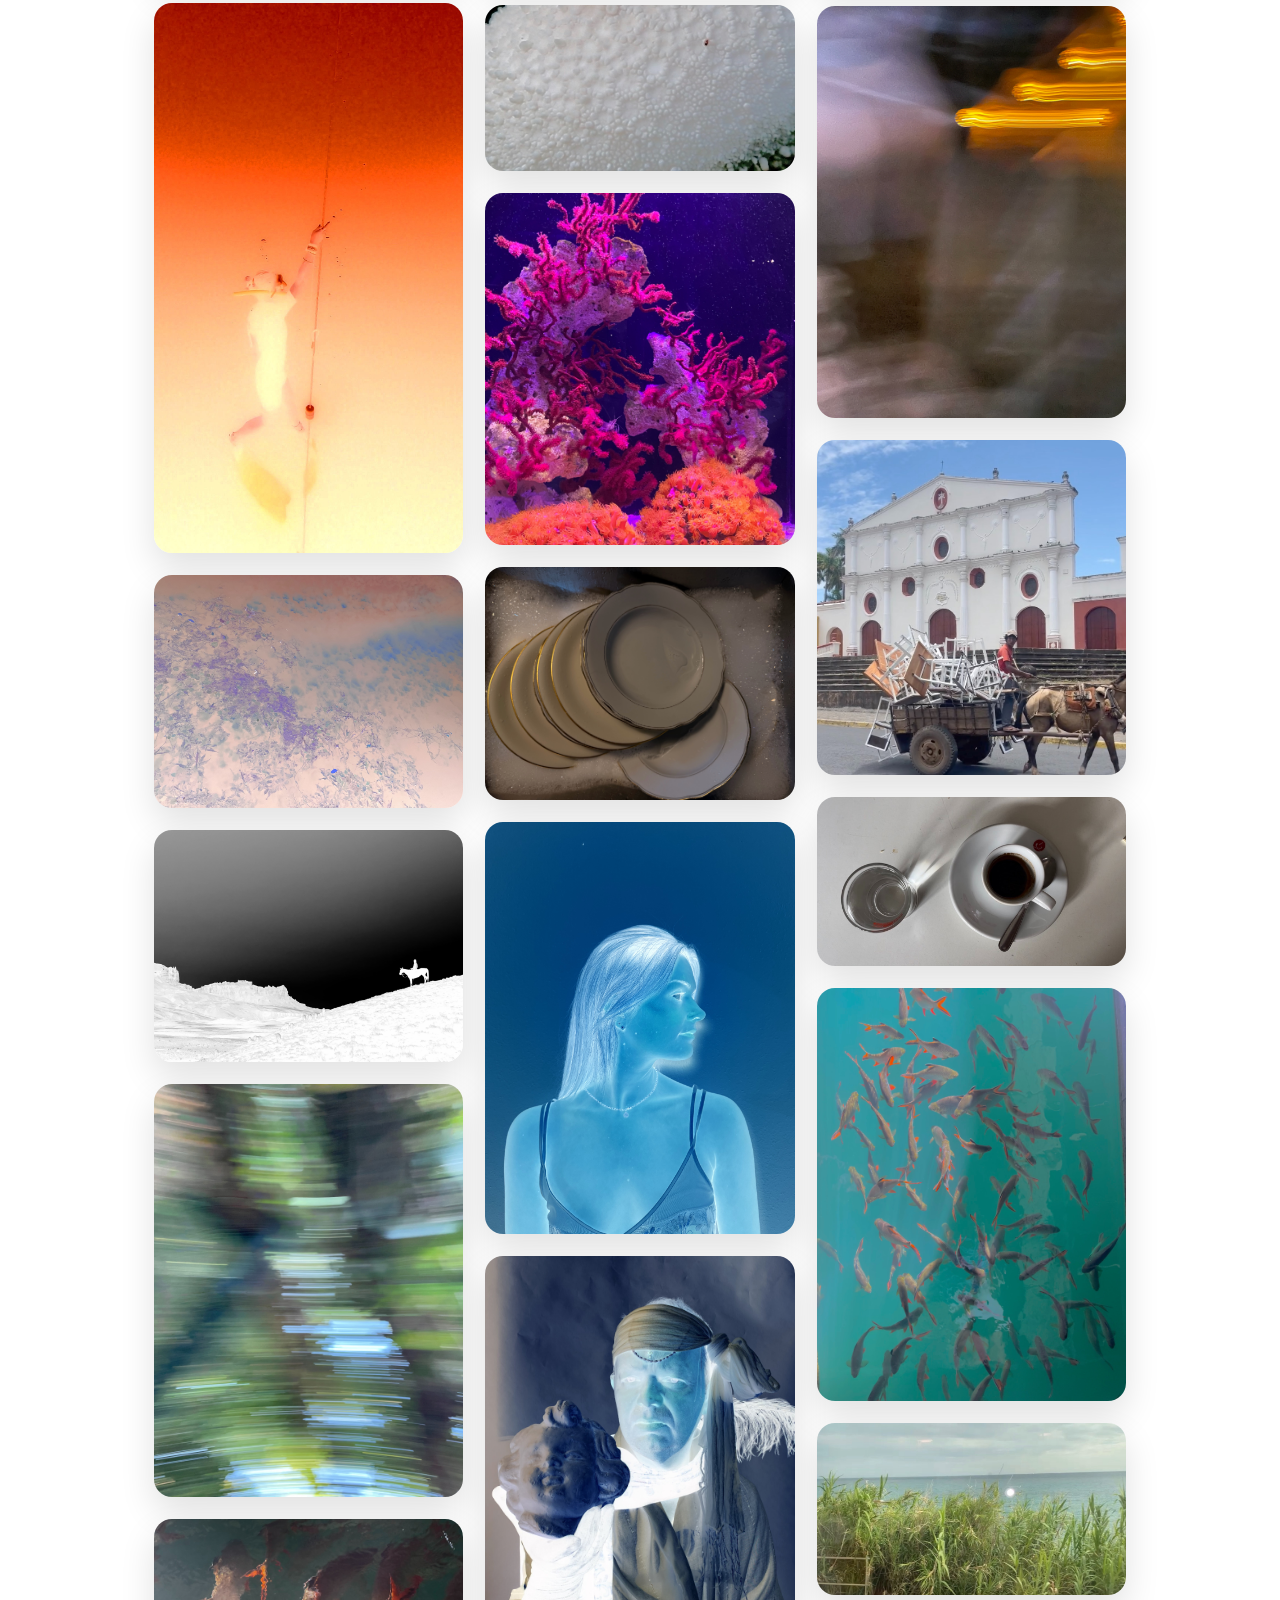
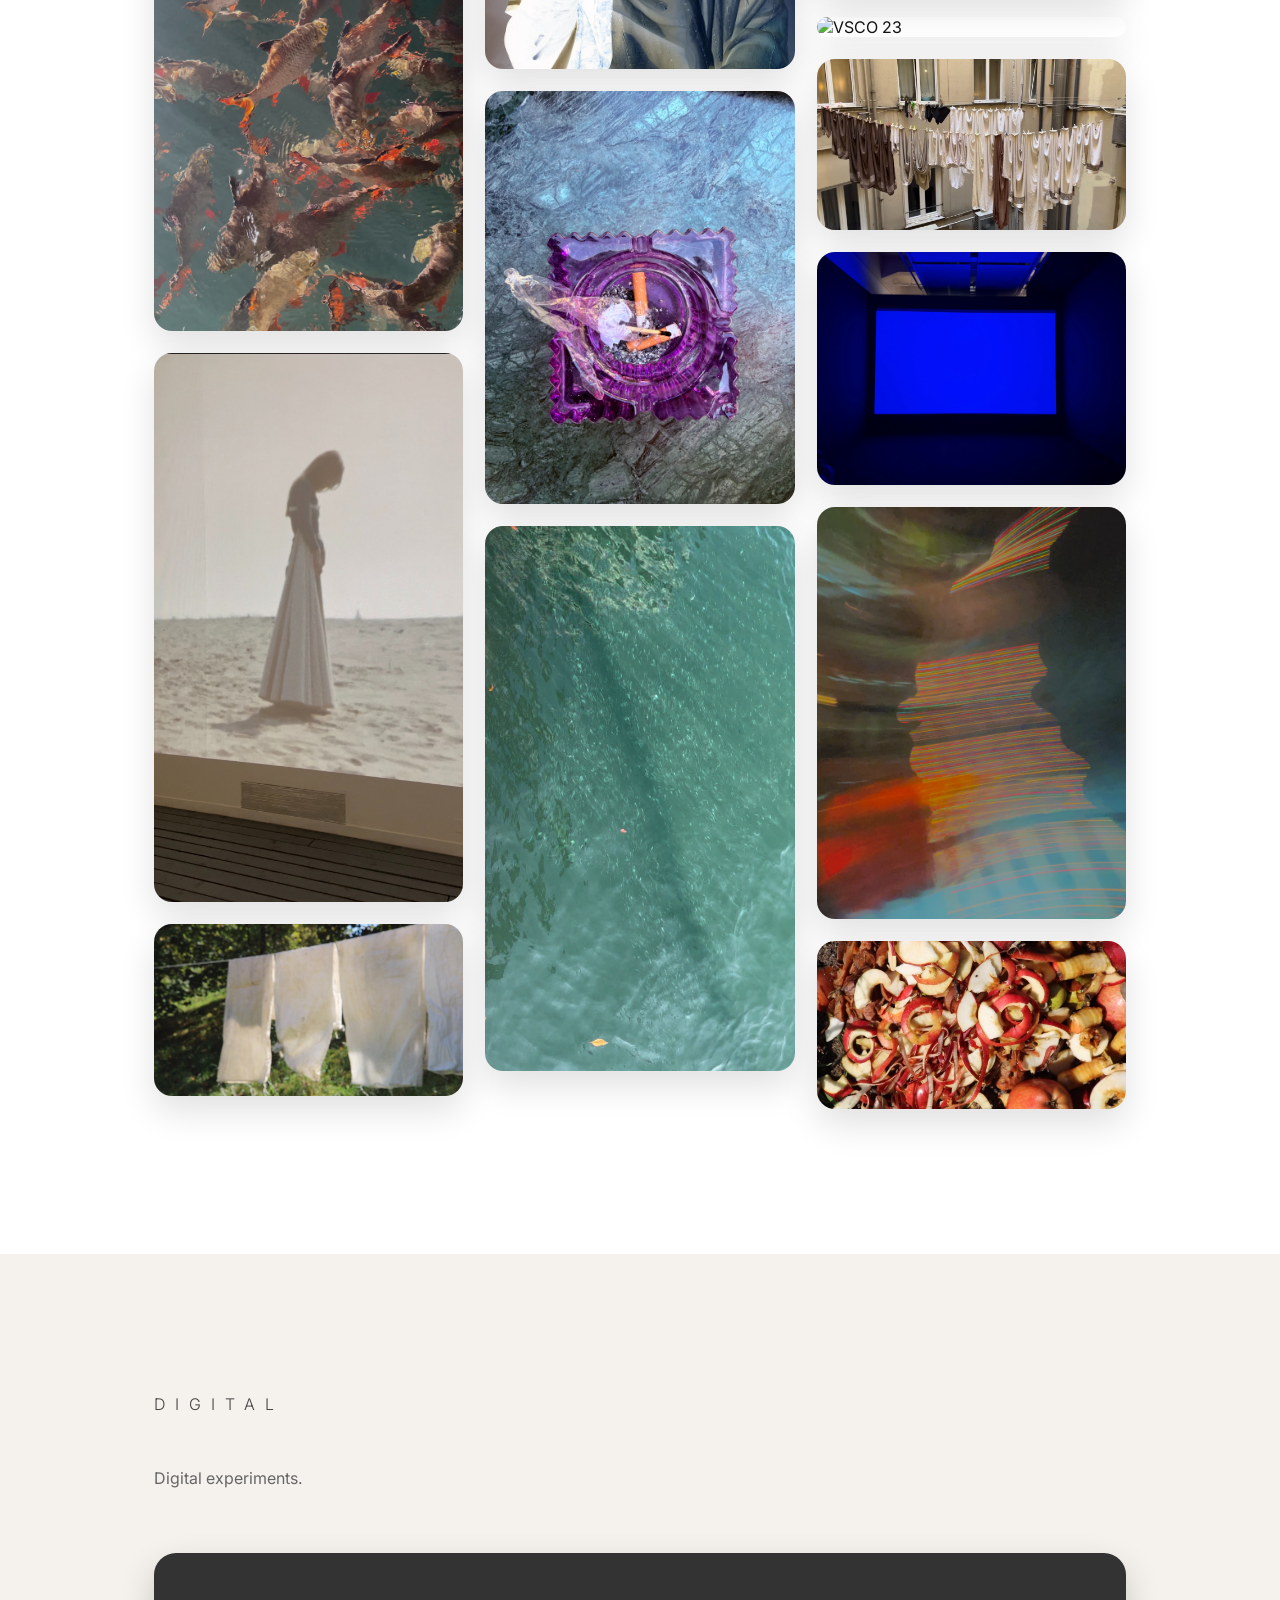
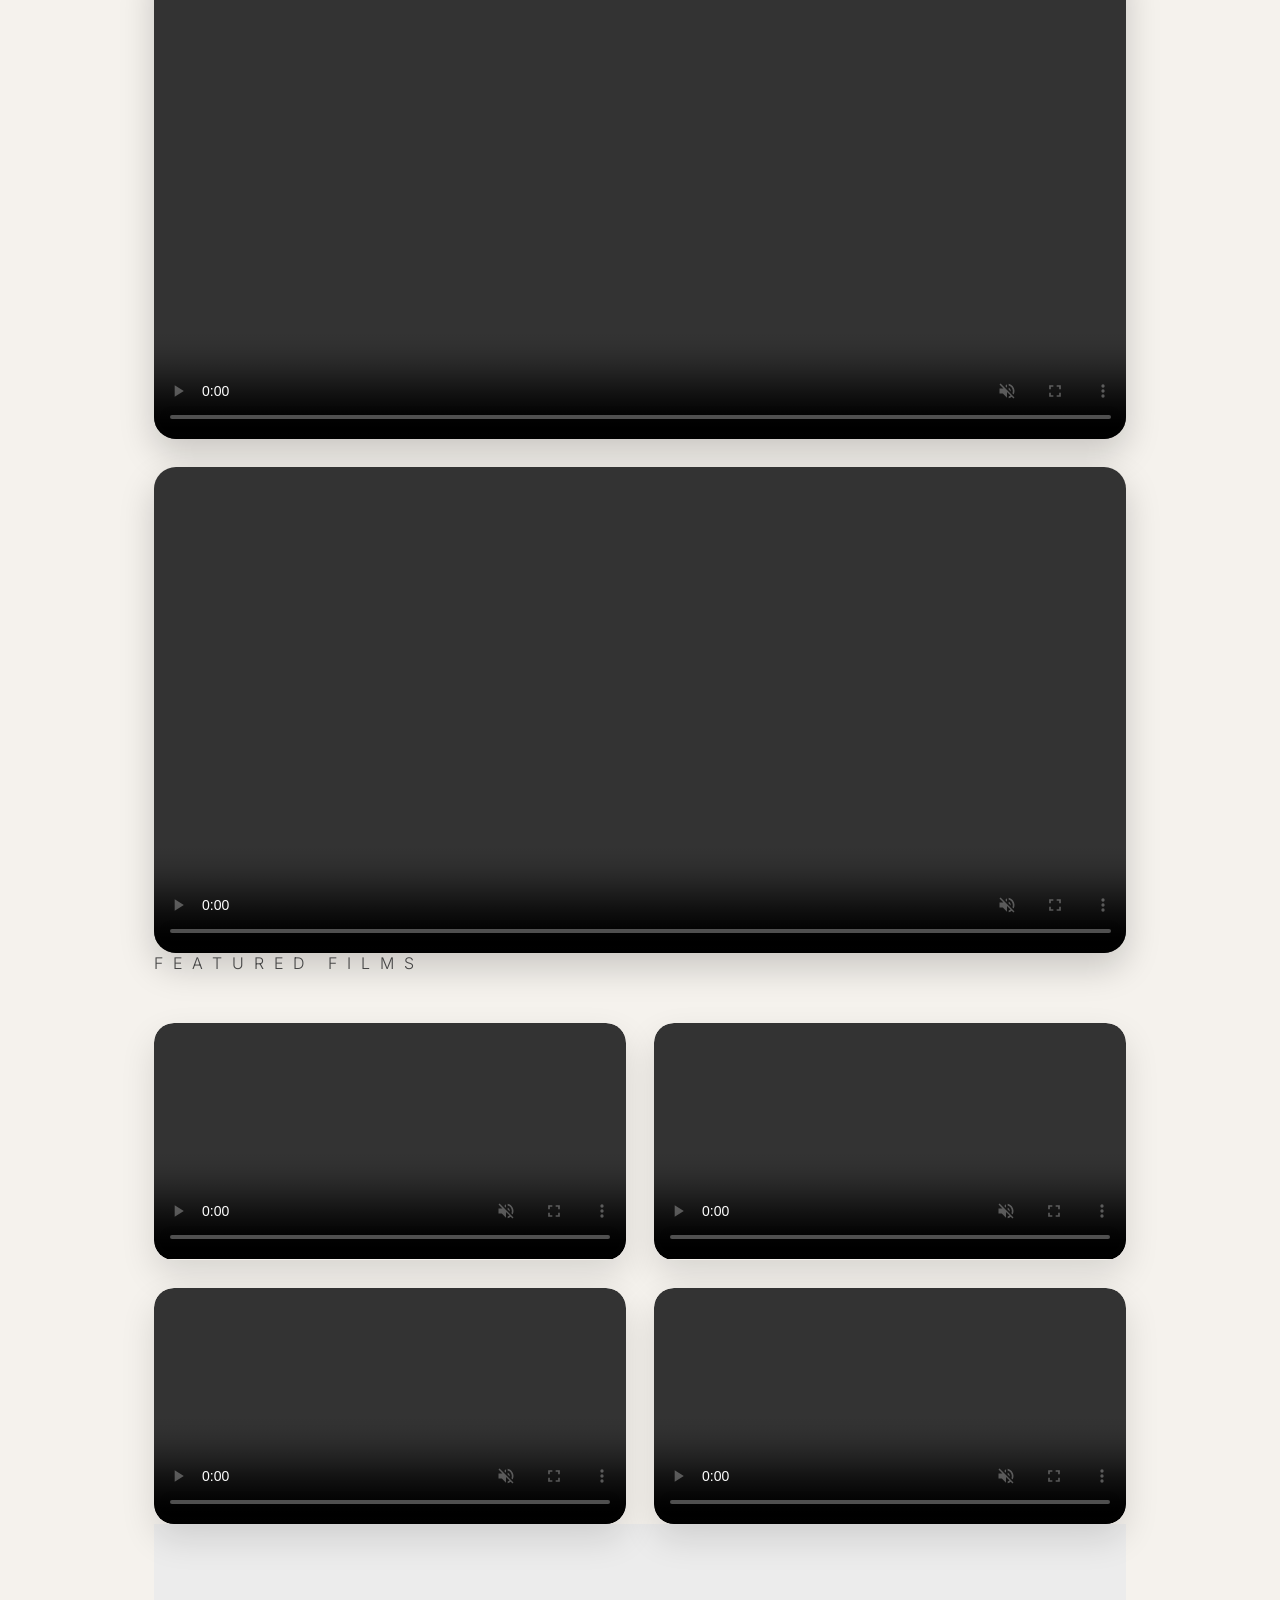
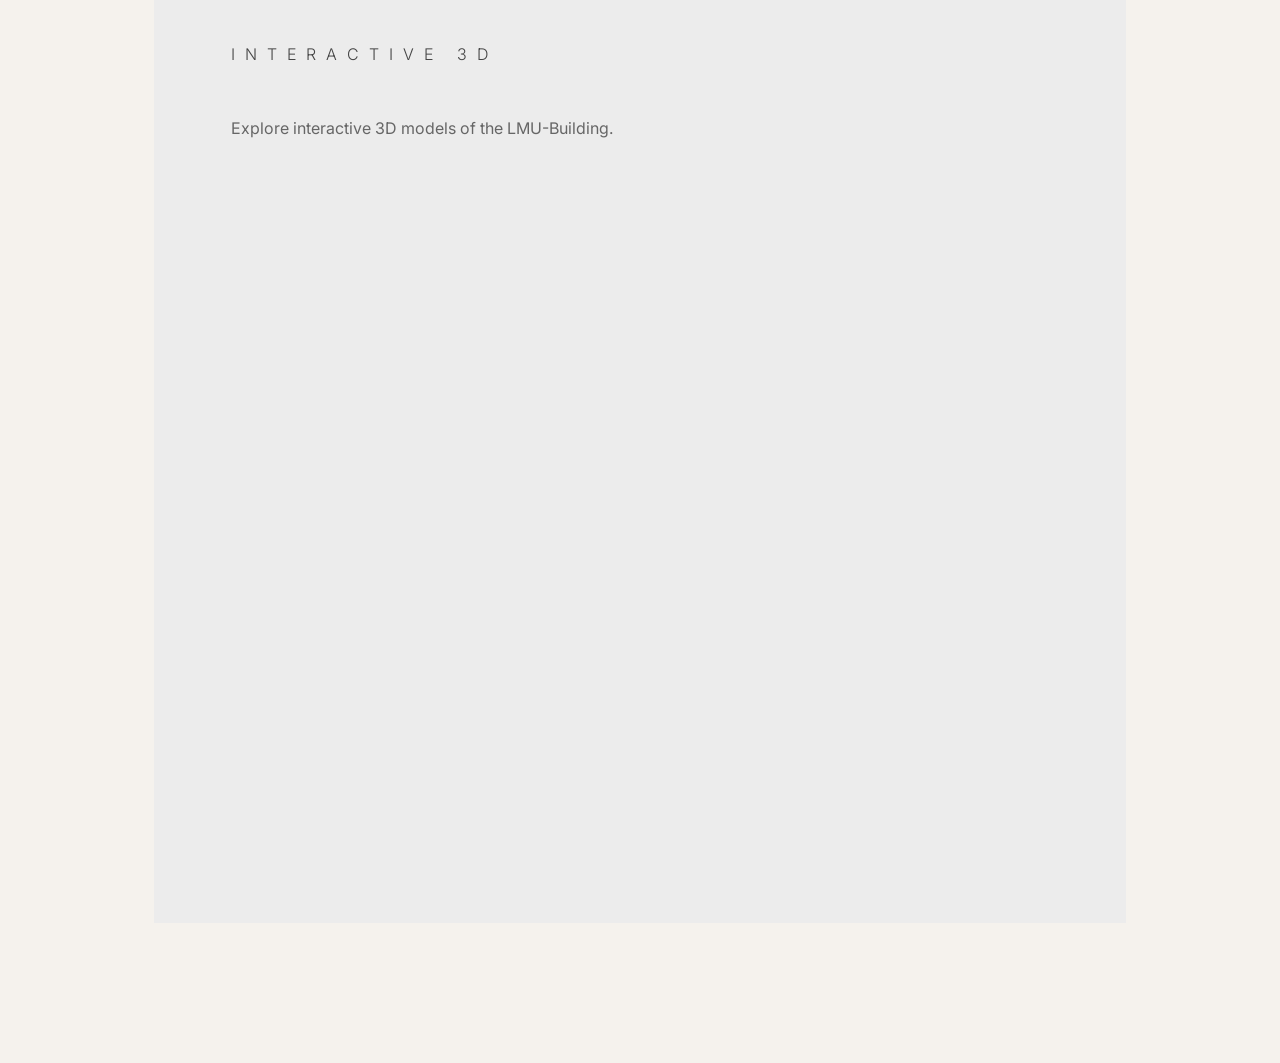
==== commit b2c0a40a: "commit 9" ====
--- a/index.html
+++ b/index.html
@@ -35,7 +35,7 @@
         <li><a href="#analog">Analog</a></li>
         <li><a href="#gallery">Gallery</a></li>
         <li><a href="#digital">Digital</a></li>
-        <li><a href="#personal">Personal</a></li>
+        <li><a href="flashcards.html">Personal</a></li>
 
     </ul>
 
@@ -207,141 +207,6 @@
 
 </section>
 
-<!-- ================= PERSONAL ================= -->
-
-
-<section class="personal-section" id="personal">
-
-    <div class="section-header">
-        <h2>Personal</h2>
-        <p>Learn about my hard and soft skills through these flashcards.</p>
-    </div>
-
-    <div class="personal-gallery">
-
-        <div class="personal-card">
-            <img src="Images/1.png" alt="">
-            <div class="personal-overlay">
-                Me when somebody asks me if I am a good painter.
-            </div>
-        </div>
-
-        <div class="personal-card">
-            <img src="Images/2.png" alt="">
-            <div class="personal-overlay">
-                Me when somebody asks me if I'm creative: damn, look at my portfolio!!
-            </div>
-        </div>
-
-        <div class="personal-card">
-            <img src="Images/3.png" alt="">
-            <div class="personal-overlay">
-                Me if somebody asks me about my Blender skills.
-            </div>
-        </div>
-
-        <div class="personal-card">
-            <img src="Images/4.png" alt="">
-            <div class="personal-overlay">
-                Me if somebody asks me if I am a good team worker.
-            </div>
-        </div>
-
-        <div class="personal-card">
-            <img src="Images/5.png" alt="">
-            <div class="personal-overlay">
-                Me if somebody asks me if I ever use AI for help.
-            </div>
-        </div>
-
-        <div class="personal-card">
-            <img src="Images/6.png" alt="">
-            <div class="personal-overlay">
-                Me if somebody asks me to work on a project together.
-            </div>
-        </div>
-
-        <div class="personal-card">
-            <img src="Images/7.png" alt="">
-            <div class="personal-overlay">
-                Me if people gossip.
-            </div>
-        </div>
-
-        <div class="personal-card">
-            <img src="Images/8.png" alt="">
-            <div class="personal-overlay">
-                Me if somebody asks me if I am an organised person.
-            </div>
-        </div>
-
-        <div class="personal-card">
-            <img src="Images/9.png" alt="">
-            <div class="personal-overlay">
-                Me if somebody asks me if I like Friedrich Merz.
-            </div>
-        </div>
-
-        <div class="personal-card">
-            <img src="Images/10.png" alt="">
-            <div class="personal-overlay">
-                Space to write something.
-            </div>
-        </div>
-
-        <div class="personal-card">
-            <img src="Images/11.png" alt="">
-            <div class="personal-overlay">
-                Space to write something.
-            </div>
-        </div>
-
-        <div class="personal-card">
-            <img src="Images/12.png" alt="">
-            <div class="personal-overlay">
-                Space to write something.
-            </div>
-        </div>
-
-        <div class="personal-card">
-            <img src="Images/13.png" alt="">
-            <div class="personal-overlay">
-                Space to write something.
-            </div>
-        </div>
-
-        <div class="personal-card">
-            <img src="Images/14.png" alt="">
-            <div class="personal-overlay">
-                Space to write something.
-            </div>
-        </div>
-
-        <div class="personal-card">
-            <img src="Images/15.png" alt="">
-            <div class="personal-overlay">
-                Space to write something.
-            </div>
-        </div>
-
-        <div class="personal-card">
-            <img src="Images/16.png" alt="">
-            <div class="personal-overlay">
-                Space to write something.
-            </div>
-        </div>
-
-        <div class="personal-card">
-            <img src="Images/17.png" alt="">
-            <div class="personal-overlay">
-                Space to write something.
-            </div>
-        </div>
-
-    </div>
-
-</section>
-
 <script src="script.js"></script>
 
 </body>
